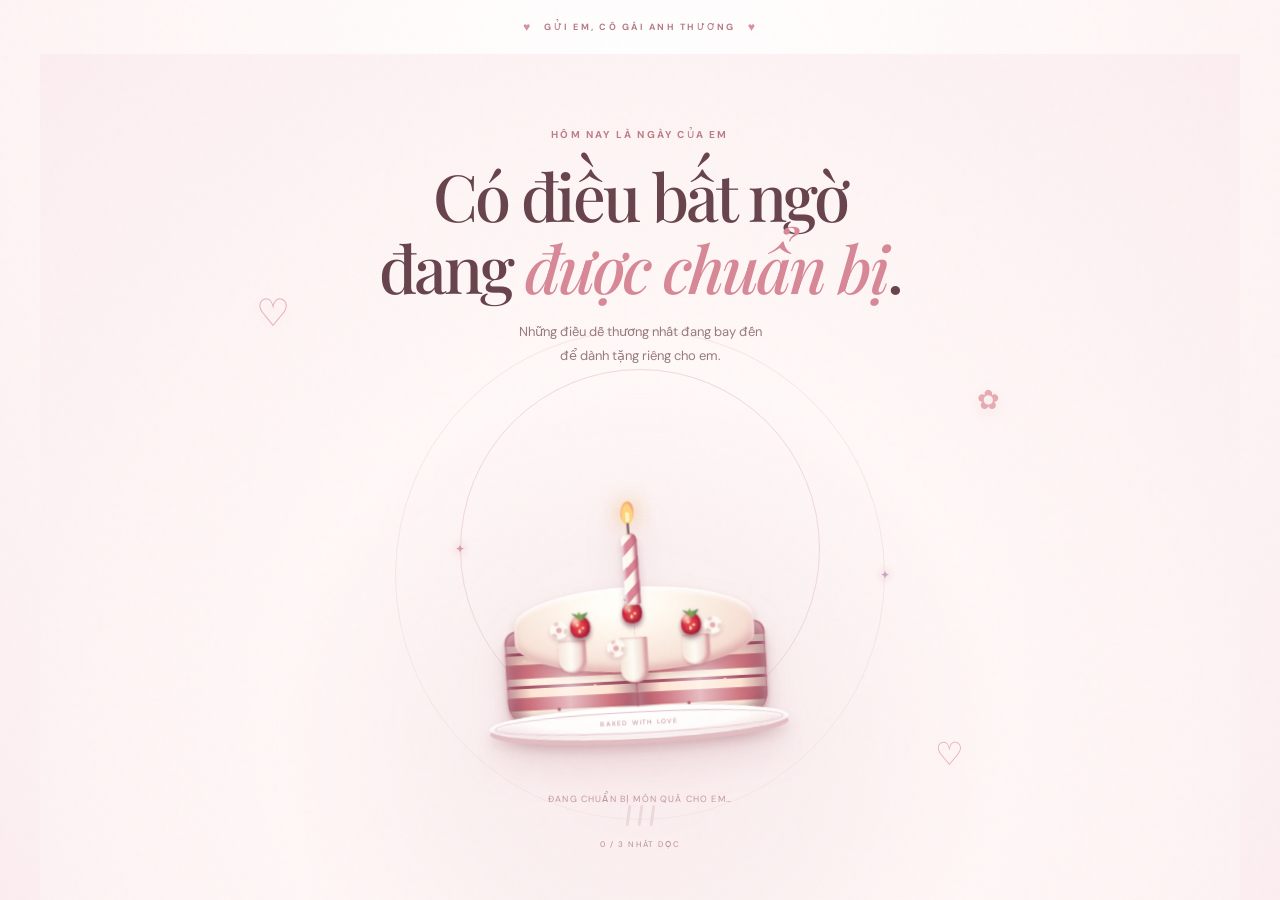
==== index.html @ 6befdf55 "Publish SnMei birthday website" ====
<!doctype html>
<html lang="vi">
<head>
  <meta charset="UTF-8" />
  <meta name="viewport" content="width=device-width, initial-scale=1.0" />
  <meta name="theme-color" content="#fff3f4" />
  <title>Chiếc bánh sinh nhật dành cho em</title>
  <link rel="stylesheet" href="thu-nho.css" />
  <link rel="stylesheet" href="thu-nho-birthday.css" />
  <link rel="stylesheet" href="thu-nho-interactions.css" />
  <link rel="stylesheet" href="thu-nho-transitions.css" />
  <link rel="stylesheet" href="thu-nho-magic.css" />
  <link rel="stylesheet" href="thu-nho-cake3d.css" />
  <link rel="stylesheet" href="thu-nho-photos.css" />
  <script src="thu-nho.js" defer></script>
</head>
<body>
  <div class="grain" aria-hidden="true"></div>
  <div class="magic-dust" id="magic-dust" aria-hidden="true"></div>
  <div class="scene-transition" id="scene-transition" aria-hidden="true" hidden>
    <div class="transition-stage">
      <div class="transition-cube"><span class="cube-face cube-front">♥</span><span class="cube-face cube-back">✦</span><span class="cube-face cube-left">♡</span><span class="cube-face cube-right">✿</span><span class="cube-face cube-top">✧</span><span class="cube-face cube-bottom">♥</span></div>
      <i class="transition-shard shard-1">✦</i><i class="transition-shard shard-2">♡</i><i class="transition-shard shard-3">✿</i><i class="transition-shard shard-4">✧</i><i class="transition-shard shard-5">♥</i><i class="transition-shard shard-6">✦</i><i class="transition-shard shard-7">♡</i><i class="transition-shard shard-8">✧</i><i class="transition-shard shard-9">✿</i><i class="transition-shard shard-10">♥</i><i class="transition-shard shard-11">✦</i><i class="transition-shard shard-12">♡</i>
    </div>
  </div>
  <header class="topline"><span class="tiny-heart">♥</span><span>GỬI EM, CÔ GÁI ANH THƯƠNG</span><span class="tiny-heart">♥</span></header>

  <main>
    <section class="opening" id="opening" aria-labelledby="intro-title">
      <div class="scene-glow" aria-hidden="true"></div>
      <div class="orbit orbit-one"></div><div class="orbit orbit-two"></div>
      <div class="scene-copy">
        <span class="overline">HÔM NAY LÀ NGÀY CỦA EM</span>
        <h1 id="intro-title">Có điều bất ngờ<br />đang <i>được chuẩn bị</i>.</h1>
        <p>Những điều dễ thương nhất đang bay đến<br />để dành tặng riêng cho em.</p>
      </div>
      <div class="gathering" aria-hidden="true"><span class="gather-item item-1">✿</span><span class="gather-item item-2">♡</span><span class="gather-item item-3">✦</span><span class="gather-item item-4">🍓</span><span class="gather-item item-5">♡</span><span class="gather-item item-6">✿</span><span class="gather-item item-7">🍒</span><span class="gather-item item-8">✧</span><span class="gather-item item-9">♡</span><span class="gather-item item-10">✦</span><span class="gather-item item-11">🌸</span><span class="gather-item item-12">♡</span></div>
      <div class="cake-stage" aria-label="Bánh sinh nhật phủ kem hồng với một ngọn nến">
        <div class="cake-sparkle sparkle-a">✦</div><div class="cake-sparkle sparkle-b">✧</div>
        <div class="cake">
          <div class="candle"><span class="flame"></span><i></i></div>
          <div class="cake-top">
            <span class="surface-cut cut-one"></span><span class="surface-cut cut-two"></span><span class="surface-cut cut-three"></span>
            <span class="berry berry-a">●</span><span class="berry berry-b">●</span><span class="berry berry-c">●</span>
            <span class="cream-rosette rosette-a"></span><span class="cream-rosette rosette-b"></span><span class="cream-rosette rosette-c"></span>
            <span class="icing-drip drip-a"></span><span class="icing-drip drip-b"></span><span class="icing-drip drip-c"></span>
          </div>
          <div class="cake-body">
            <div class="cake-half half-left"></div><div class="cake-half half-right"></div>
            <span class="cake-heart">♥</span><span class="cake-cut"></span>
            <span class="slice-mark cut-one"></span><span class="slice-mark cut-two"></span><span class="slice-mark cut-three"></span>
          </div>
          <div class="cake-plate"><span>BAKED WITH LOVE</span></div>
        </div>
        <div class="cut-swipe-area" id="cut-swipe-area" role="button" tabindex="0" aria-label="Vuốt dọc qua bánh ba lần để cắt" aria-disabled="true"><span class="knife-cursor" aria-hidden="true">✦</span></div>
      </div>
      <div class="cut-prompt" id="cut-prompt" aria-live="polite"><span class="cut-hint" id="cut-hint">ĐANG CHUẨN BỊ MÓN QUÀ CHO EM…</span><div class="slash-progress" id="slash-progress" aria-hidden="true"><span></span><span></span><span></span></div><span class="cut-count" id="cut-count">0 / 3 NHÁT DỌC</span></div>
      <span class="float f1">♡</span><span class="float f2">✿</span><span class="float f3">♡</span>
    </section>

    <div class="story hidden" id="story">
      <section class="chapter hello" id="hello">
        <span class="eyebrow">THỔI NẾN VÀ ƯỚC ĐIỀU ƯỚC</span>
        <div class="big-heart" aria-hidden="true"><span>♥</span><i>✦</i><b>✿</b></div>
        <h2>Chúc mừng sinh nhật em<br /><em>cô gái anh thương!</em></h2>
        <p>Anh chúc em tuổi mới thật nhiều niềm vui,<br />bình yên và mọi điều ước thành sự thật.</p>
        <button class="next-button" data-next="memories">Cùng anh xem nhé <span>↓</span></button>
      </section>

      <section class="chapter memories" id="memories">
        <div class="section-heading"><span class="eyebrow">ALBUM NHỎ / 19 KHOẢNH KHẮC</span><h2>Những ngày <em>thật xinh</em></h2><p>Những khoảnh khắc anh luôn muốn giữ lại cùng em.</p></div>
        <div class="film-roll memory-grid" id="memory-grid" aria-label="Album gồm 19 ảnh kỷ niệm"></div>
        <dialog class="photo-lightbox" id="photo-lightbox" aria-label="Xem ảnh kỷ niệm">
          <button class="lightbox-close" type="button" aria-label="Đóng ảnh">×</button>
          <button class="lightbox-nav lightbox-prev" type="button" aria-label="Ảnh trước">‹</button>
          <figure><img id="lightbox-image" alt="" /><figcaption id="lightbox-caption"></figcaption></figure>
          <button class="lightbox-nav lightbox-next" type="button" aria-label="Ảnh tiếp theo">›</button>
        </dialog>
        <button class="next-button" data-next="letter">Một lời anh muốn nói <span>↓</span></button>
      </section>

      <section class="chapter letter-chapter" id="letter">
        <div class="letter-card"><div class="letter-top"><span>✿</span><span>GỬI EM</span><span>✿</span></div>
          <h2>Lời chúc sinh nhật <em>gửi em</em></h2>
          <div class="letter-body"><p>Chào em,</p><p>Có thể anh không phải là người giỏi nói những lời hoa mỹ, nhưng tình cảm anh dành cho em luôn là thật lòng nhất. Chúc mừng sinh nhật em! Chúc em tuổi mới ngày càng xinh đẹp, rạng rỡ và lúc nào cũng hạnh phúc vì có anh ở bên.</p><p>Thêm một tuổi mới, anh chúc em bớt đi những âu lo, công việc và cuộc sống luôn suôn sẻ, thuận lợi. Cảm ơn em vì đã luôn thấu hiểu, bao dung và ở bên anh. Mong rằng thế giới này sẽ luôn đối xử thật dịu dàng với cô gái của anh. Sinh nhật vui vẻ nhé, tình yêu của anh!</p></div>
          <div class="signature">Yêu em thật nhiều,<br /><span>— anh của em</span></div>
          <div class="letter-stamp">♡</div>
        </div>
        <button class="next-button" data-next="finale">Còn một điều anh muốn nói <span>↓</span></button>
      </section>

      <section class="chapter finale" id="finale">
        <span class="eyebrow">MÓN QUÀ CUỐI CÙNG</span>
        <h2>Nếu tình yêu là một bức ảnh,<br />anh sẽ chọn khoảnh khắc <em>bên em.</em></h2>
        <div class="heart-gallery" id="heart-gallery" aria-label="Những tấm ảnh nhỏ bay thành trái tim, quay nhẹ rồi tỏa ra"><div class="heart-orbit" id="heart-orbit"></div></div>
        <p class="final-note">Hôm nay, ngày mai, và cả những ngày bình thường.<br /><strong>Anh vẫn chọn em.</strong></p>
        <button class="restart" id="restart">Đọc lại từ đầu <span>↗</span></button>
        <footer>TỪ ANH, VỚI TẤT CẢ YÊU THƯƠNG DÀNH CHO EM <span>♥</span></footer>
      </section>
    </div>
  </main>
</body>
</html>
---- thu-nho.css ----
@import url('https://fonts.googleapis.com/css2?family=DM+Sans:wght@400;500;600;700&family=Playfair+Display:ital,wght@0,500;0,600;0,700;1,500;1,600&display=swap');
:root{font-family:'DM Sans',sans-serif;color:#623d48;background:#fff8f7;font-synthesis:none;text-rendering:optimizeLegibility;--rose:#db8294;--dark:#653d49;--cream:#fff8f7;--pink:#f6d6da}*{box-sizing:border-box}html{scroll-behavior:smooth}body{margin:0;overflow-x:hidden;background:radial-gradient(ellipse at 50% 12%,#fff 0%,#fff8f7 50%,#fceef0 100%)}button{font:inherit;color:inherit;cursor:pointer}.grain{position:fixed;inset:0;pointer-events:none;z-index:10;opacity:.12;background-image:url("data:image/svg+xml,%3Csvg viewBox='0 0 180 180' xmlns='http://www.w3.org/2000/svg'%3E%3Cfilter id='n'%3E%3CfeTurbulence type='fractalNoise' baseFrequency='.8' numOctaves='3' stitchTiles='stitch'/%3E%3C/filter%3E%3Crect width='100%25' height='100%25' filter='url(%23n)' opacity='.2'/%3E%3C/svg%3E")}.topline{height:54px;display:flex;align-items:center;justify-content:center;gap:12px;color:#b77b86;font-size:9px;letter-spacing:.25em;font-weight:700}.tiny-heart{color:#d8909e;font-size:12px}main{max-width:1200px;margin:auto}.opening{position:relative;min-height:calc(100svh - 54px);display:grid;place-items:center;overflow:hidden;padding:50px 24px 84px}.intro-copy{text-align:center;z-index:2;transform:translateY(-65px)}.overline,.eyebrow{font-size:10px;letter-spacing:.22em;font-weight:700;color:#bc7d88}.intro-copy h1,.chapter h2{font-family:'Playfair Display',serif;font-weight:500;letter-spacing:-.045em}.intro-copy h1{font-size:clamp(48px,7vw,82px);line-height:1.08;margin:23px 0 18px;color:#68434c}.intro-copy h1 i,.chapter h2 em{font-weight:500;color:#d78897}.intro-copy p{font-size:14px;line-height:1.8;color:#987a7d}.open-button{margin-top:24px;border:0;border-radius:30px;background:#cf8290;color:white;padding:15px 24px;box-shadow:0 9px 25px #d18d983b;transition:transform .25s,box-shadow .25s}.open-button:hover{transform:translateY(-3px);box-shadow:0 14px 30px #d18d985b}.open-button span{font-size:11px;margin:0 6px;color:#ffe9eb}.hint{margin-top:18px;font-size:8px;letter-spacing:.25em;color:#bd999c}.envelope{position:absolute;width:min(360px,72vw);height:210px;bottom:calc(50% - 265px);filter:drop-shadow(0 25px 25px #bf7c871f);transform:rotate(-5deg)}.envelope-back{position:absolute;inset:0;background:#efc4cb;border-radius:8px}.letter-peek{position:absolute;width:80%;height:150px;left:10%;top:-60px;background:#fffdfb;border-radius:4px;box-shadow:0 2px 8px #9d586618;display:grid;place-items:center;font-family:'Playfair Display',serif;font-style:italic;color:#d28694;font-size:24px;transform:rotate(3deg)}.envelope-flap{position:absolute;inset:0;background:#f5d7da;clip-path:polygon(0 0,100% 0,50% 62%)}.seal{position:absolute;top:44%;left:45%;width:36px;height:36px;border-radius:50%;display:grid;place-items:center;background:#cd7f8f;color:white;font-size:15px;box-shadow:0 4px 9px #98556444}.orbit{position:absolute;width:360px;height:360px;border:1px solid #f1d8db;border-radius:50%;left:50%;top:50%;transform:translate(-50%,-30%)}.orbit-two{width:490px;height:490px;border-color:#f6e6e7}.float{position:absolute;color:#e6aab3;font-family:serif}.f1{left:18%;top:28%;font-size:38px}.f2{right:20%;top:39%;font-size:27px}.f3{right:23%;bottom:15%;font-size:32px}.story.hidden{display:none}.story{animation:appear .8s both}.chapter{position:relative;min-height:100svh;padding:120px 24px;display:flex;flex-direction:column;align-items:center;justify-content:center;text-align:center}.hello{background:radial-gradient(ellipse at 50% 48%,#fff 0,#fff5f5 45%,transparent 78%)}.big-heart{position:relative;width:180px;height:160px;margin:14px auto 25px;display:grid;place-items:center;color:#df9aa5;font-size:93px;filter:drop-shadow(0 12px 12px #d5909e2b);animation:heartbeat 2.4s ease-in-out infinite}.big-heart i,.big-heart b{position:absolute;font-size:32px;font-style:normal;color:#e7b7bd}.big-heart i{top:6px;right:24px}.big-heart b{left:22px;bottom:6px}.chapter h2{font-size:clamp(37px,5.5vw,64px);line-height:1.14;margin:12px 0;color:#67444c}.chapter p{color:#9c7d81;font-size:14px;line-height:1.8}.next-button,.restart{margin-top:34px;border:1px solid #e9cdd1;border-radius:24px;background:#ffffff9c;padding:12px 20px;color:#9b6871;font-size:12px;transition:.2s}.next-button:hover,.restart:hover{background:#e5b1b9;color:white;transform:translateY(-2px)}.next-button span{padding-left:10px}.memories{background:#fff9f8}.section-heading{margin-bottom:42px}.section-heading h2{margin-top:14px}.film-roll{display:flex;gap:18px;justify-content:center;max-width:100%;padding:22px 18px;background:#edd2d4;border:8px solid #edd2d4;position:relative}.film-roll:before,.film-roll:after{content:'';position:absolute;left:0;right:0;height:9px;background:repeating-linear-gradient(90deg,#fff6 0 13px,transparent 13px 25px)}.film-roll:before{top:-9px}.film-roll:after{bottom:-9px}.photo{width:clamp(130px,18vw,190px);background:#fffaf7;padding:8px 8px 13px;box-shadow:0 7px 16px #8d5e6119;transform:rotate(-2deg);transition:transform .3s}.photo:nth-child(even){transform:rotate(2deg) translateY(7px)}.photo:hover{transform:rotate(0) translateY(-8px)}.photo small{display:block;margin-top:10px;font:italic 12px 'Playfair Display',serif;color:#8e6b70}.photo-art{height:clamp(150px,22vw,230px);position:relative;overflow:hidden;display:grid;place-items:center}.art-sunset{background:linear-gradient(#f2b6ac 0%,#f7d4bd 57%,#efb2a9 100%)}.sun{position:absolute;width:65px;height:65px;right:24px;top:26px;background:#ffe8bd;border-radius:50%}.hill{position:absolute;bottom:-32px;width:130%;height:100px;border-radius:50%}.hill-a{left:-20%;background:#bc7b7e}.hill-b{right:-38%;bottom:-55px;background:#8e626e}.couple{z-index:1;font-size:30px;color:#fff2db;text-shadow:0 2px 8px #633e4a}.art-garden{background:linear-gradient(150deg,#d8e2cc,#f4c9cb 55%,#d6929e)}.flower{position:absolute;color:#fff4e8;text-shadow:0 1px 4px #9c687b}.f-a{font-size:54px;left:15px;top:15px}.f-b{font-size:42px;right:17px;top:58px}.f-c{font-size:66px;left:48px;bottom:12px}.garden-note{font:italic 25px 'Playfair Display',serif;color:#fff;z-index:1;text-shadow:0 1px 8px #885562}.art-cafe{background:linear-gradient(90deg,#e9c4a8 0 28%,#f9e5d7 28% 72%,#d6a68d 72%)}.window{position:absolute;inset:15px 38px 55px;border:8px solid #fff2df;background:linear-gradient(#a4bdc3 0 60%,#eab9a6 60%)}.cup{position:absolute;bottom:30px;left:calc(50% - 28px);width:56px;height:52px;border-radius:5px 5px 18px 18px;background:#fff9ef;box-shadow:0 5px 7px #795c4b30;display:grid;place-items:center;color:#cc8790;font-size:23px}.steam{position:absolute;bottom:75px;left:50%;color:#fff;font-size:26px;transform:rotate(-90deg)}.art-night{background:linear-gradient(#4e536e,#9992a6 65%,#e9b7a7)}.moon{position:absolute;right:22px;top:16px;font-size:50px;color:#ffefcf}.stars{position:absolute;left:17px;top:34px;color:#fff;font-size:20px}.city{position:absolute;bottom:18px;color:#65556c;font-size:35px;letter-spacing:-8px}.letter-chapter{background:radial-gradient(ellipse,#fff 0,#fff5f3 60%,transparent 100%);padding-top:100px;padding-bottom:80px}.letter-card{position:relative;text-align:left;width:min(570px,100%);padding:48px clamp(28px,7vw,72px) 54px;background:#fffdf9;box-shadow:0 20px 70px #ad72701b;border:1px solid #f4e9e3;transform:rotate(-1deg)}.letter-top{display:flex;justify-content:center;gap:14px;color:#d09298;letter-spacing:.22em;font-size:9px}.letter-card h2{text-align:center;font-size:37px;margin:24px 0 30px}.letter-body{font:15px/1.95 'Playfair Display',serif;color:#82656a}.letter-strong{color:#c47483!important;font-weight:600}.signature{margin-top:24px;text-align:right;font:italic 16px/1.8 'Playfair Display',serif;color:#a1787e}.signature span{font-size:14px}.letter-stamp{position:absolute;right:20px;bottom:14px;width:38px;height:38px;border:1px solid #e9b9be;border-radius:50%;display:grid;place-items:center;color:#d38c96;transform:rotate(13deg)}.finale{overflow:hidden;background:radial-gradient(ellipse at 50% 40%,#fff 0,#fff2f3 57%,transparent 84%)}.finale h2{font-size:clamp(30px,4.8vw,54px)}.heart-gallery{width:270px;height:240px;margin:22px auto 8px;display:grid;grid-template-columns:repeat(5,1fr);align-content:center;justify-items:center;gap:5px;transform:rotate(-3deg)}.heart-gallery span{width:42px;height:42px;border:1px solid #f0c9ce;border-radius:7px;background:linear-gradient(145deg,#fff,#f9dfe2);display:grid;place-items:center;font-size:18px;color:#d68694;box-shadow:0 5px 10px #ac677019;animation:floaty 3s ease-in-out infinite}.heart-gallery span:nth-child(3n){background:linear-gradient(135deg,#e5b1b9,#f5d7d9);color:#fff}.heart-gallery span:nth-child(5n+1){transform:translateY(13px)}.heart-gallery span:nth-child(5n){transform:translateY(13px)}.final-note{margin:2px 0}.final-note strong{font-family:'Playfair Display',serif;font-size:20px;font-weight:500;color:#cf8290}.restart{margin-top:21px}.finale footer{position:absolute;bottom:30px;color:#bd9197;font-size:8px;letter-spacing:.19em}.finale footer span{color:#d58a96;margin-left:4px}@keyframes heartbeat{0%,100%{transform:scale(1)}50%{transform:scale(1.07)}}@keyframes appear{from{opacity:0;transform:translateY(15px)}to{opacity:1;transform:translateY(0)}}@keyframes floaty{0%,100%{translate:0 0}50%{translate:0 -4px}}@media(max-width:650px){.opening{min-height:calc(100svh - 54px);padding-bottom:90px}.intro-copy{transform:translateY(-30px)}.intro-copy h1{font-size:52px}.envelope{width:min(300px,74vw);height:170px;bottom:calc(50% - 245px)}.orbit{width:300px;height:300px}.orbit-two{width:390px;height:390px}.f1{left:8%;top:21%}.f2{right:9%;top:35%}.chapter{min-height:auto;padding:105px 20px}.hello{min-height:100svh}.memories{padding-left:0;padding-right:0;overflow:hidden}.section-heading{padding:0 20px}.film-roll{width:max-content;max-width:none;gap:12px;padding:18px 14px;transform:translateX(-4%)}.photo{width:150px}.photo-art{height:180px}.letter-card{padding:36px 26px 42px}.letter-body{font-size:14px}.finale{min-height:100svh}.heart-gallery{transform:scale(.88) rotate(-3deg);margin-top:2px;margin-bottom:0}.finale h2{font-size:34px}.finale footer{bottom:20px}.float.f3{bottom:9%}}@media(prefers-reduced-motion:reduce){*,*:before,*:after{scroll-behavior:auto!important;animation-duration:.01ms!important;animation-iteration-count:1!important;transition-duration:.01ms!important}}
---- thu-nho-birthday.css ----
.opening{isolation:isolate;background:radial-gradient(ellipse at 50% 76%,#fff 0,#fff8f7 40%,#fceef0 100%)}
.scene-glow{position:absolute;width:min(78vw,750px);height:min(78vw,750px);left:50%;bottom:-25%;transform:translateX(-50%);border-radius:50%;background:radial-gradient(circle,#f6d9dc80 0,#f7e6e780 36%,transparent 68%);filter:blur(8px)}
.scene-copy{position:absolute;z-index:2;top:8%;left:20px;right:20px;text-align:center;animation:copy-arrive 1.1s both}
.scene-copy h1{font:500 clamp(38px,5.2vw,65px)/1.12 'Playfair Display',serif;letter-spacing:-.045em;color:#68434c;margin:16px 0}
.scene-copy h1 i{font-weight:500;color:#d78897}.scene-copy p{font-size:13px;line-height:1.8;color:#987a7d;margin:0}
.cake-stage{position:absolute;z-index:3;left:50%;bottom:19%;width:360px;height:255px;transform:translateX(-50%);display:grid;place-items:end center;pointer-events:none}
.cake{position:relative;width:278px;height:215px;filter:drop-shadow(0 19px 16px #995e6724);opacity:0;transform:translateY(32px) scale(.5);transform-origin:center bottom;animation:cake-build 4.2s cubic-bezier(.2,.8,.2,1) forwards}
.cake-body{position:absolute;left:19px;bottom:17px;width:240px;height:91px;border-radius:8px 8px 23px 23px;overflow:visible}
.cake-half{position:absolute;inset:0;width:50%;background:repeating-linear-gradient(0deg,#e69ca9 0 15px,#fff2e8 15px 22px);box-shadow:inset 0 -7px 0 #c97689;transition:transform .8s cubic-bezier(.2,.8,.2,1)}
.half-left{left:0;border-radius:8px 0 0 21px}.half-right{left:auto;right:0;border-radius:0 8px 21px 0}
.cake-body:after{content:'';position:absolute;left:0;right:0;bottom:-7px;height:16px;border-radius:50%;background:#bd7585;z-index:-1}
.cake-top{position:absolute;z-index:3;left:30px;top:79px;width:218px;height:64px;border-radius:50% / 38%;background:radial-gradient(ellipse at 50% 15%,#fffdf8 0 17%,#f5d9d3 68%,#df9ba6 100%);box-shadow:inset 0 -4px 0 #e8b2b5;transition:transform .75s cubic-bezier(.2,.8,.2,1),opacity .7s}
.icing-drip{position:absolute;top:37px;width:22px;background:#fff8f2;border-radius:0 0 12px 12px}.drip-a{left:42px;height:26px}.drip-b{left:97px;height:38px}.drip-c{right:45px;height:23px}
.berry{position:absolute;z-index:2;color:#cf667b;font-size:15px;text-shadow:0 2px 0 #9f5365}.berry-a{left:48px;top:19px}.berry-b{left:99px;top:9px}.berry-c{right:48px;top:21px}
.candle{position:absolute;z-index:4;left:calc(50% - 7px);top:21px;width:14px;height:67px;border-radius:7px 7px 2px 2px;background:repeating-linear-gradient(135deg,#fffaf1 0 9px,#da8797 9px 16px);box-shadow:inset -2px 0 0 #ce7788}
.candle i{position:absolute;width:2px;height:10px;background:#74515a;top:-9px;left:6px}.flame{position:absolute;top:-29px;left:1px;width:12px;height:21px;border-radius:60% 40% 55% 45%;background:radial-gradient(ellipse at 50% 68%,#fff8c3 0 23%,#ffd280 25% 53%,#f29c68 75%);filter:drop-shadow(0 0 10px #f1b873);animation:flame-flicker .7s ease-in-out infinite alternate}
.cake-plate{position:absolute;bottom:0;left:0;width:278px;height:31px;border-radius:50%;background:linear-gradient(#fffdfc,#edcbd0);box-shadow:0 7px 0 #dfb8bd,0 12px 18px #a3667018;display:grid;place-items:center}.cake-plate span{font-size:6px;letter-spacing:.24em;color:#bd8189}
.cake-heart{position:absolute;z-index:5;left:calc(50% - 12px);top:25px;font-size:24px;color:#fff4e9;opacity:0;transform:scale(.2);transition:opacity .5s .15s,transform .6s .15s}
.cake-cut{position:absolute;z-index:6;left:50%;top:0;height:100%;width:2px;background:#fff4ee;opacity:0;transform:scaleY(.2);transition:opacity .3s,transform .5s}
.cake-sparkle{position:absolute;color:#e6aab3;opacity:0;animation:twinkle 2s ease-in-out infinite}.sparkle-a{top:34px;left:44px;font-size:26px}.sparkle-b{top:68px;right:42px;font-size:22px}
.gather-item{position:absolute;z-index:2;left:50%;top:66%;font-size:26px;color:#da94a0;opacity:0;animation:gather-in 2.65s cubic-bezier(.22,.72,.31,1) forwards;filter:drop-shadow(0 3px 4px #bd7b8933)}
.item-1{--x:-43vw;--y:-14vh;animation-delay:.15s}.item-2{--x:40vw;--y:-22vh;animation-delay:.3s}.item-3{--x:-31vw;--y:18vh;animation-delay:.45s}.item-4{--x:28vw;--y:15vh;animation-delay:.55s}.item-5{--x:-17vw;--y:-31vh;animation-delay:.68s}.item-6{--x:18vw;--y:-32vh;animation-delay:.8s}.item-7{--x:-39vw;--y:29vh;animation-delay:.92s}.item-8{--x:41vw;--y:27vh;animation-delay:1s}.item-9{--x:5vw;--y:-39vh;animation-delay:1.08s}.item-10{--x:-6vw;--y:37vh;animation-delay:1.14s}.item-11{--x:48vw;--y:-8vh;animation-delay:1.2s}.item-12{--x:-48vw;--y:-4vh;animation-delay:1.28s}
.cut-prompt{position:absolute;z-index:5;bottom:6%;left:0;right:0;display:flex;align-items:center;flex-direction:column;gap:9px}.cut-hint{font-size:8px;letter-spacing:.2em;color:#b68a8f;opacity:.85}
.cut-button{border:1px solid #e7c4ca;border-radius:30px;background:#ffffffad;padding:13px 21px;color:#a56e78;font-size:12px;box-shadow:0 8px 25px #cb89951f;transition:transform .25s,background .25s,opacity .4s;opacity:.48}.cut-button span{margin-right:7px}.cut-button:disabled{cursor:wait}.opening.ready .cut-button{opacity:1;cursor:pointer;animation:button-breathe 2s ease-in-out infinite}.opening.ready .cut-button:hover{transform:translateY(-3px);background:#d58b98;color:white}.opening.ready .cut-hint{color:#bd7585}.opening.ready .cake-sparkle{opacity:.85}
.opening.is-cut .half-left{transform:translate(-38px,6px) rotate(-7deg)}.opening.is-cut .half-right{transform:translate(38px,6px) rotate(7deg)}.opening.is-cut .cake-top{transform:translateY(-24px) rotate(-4deg);opacity:.75}.opening.is-cut .cake-heart{opacity:1;transform:scale(1.2)}.opening.is-cut .cake-cut{opacity:.85;transform:scaleY(1)}.opening.is-cut .cut-button{opacity:0;pointer-events:none}.opening.is-cut:after{content:'✦　·　♡　·　✦　·　♡　·　✦';position:absolute;z-index:4;top:47%;left:50%;width:100%;color:#d58b98;font-size:23px;letter-spacing:.5em;white-space:nowrap;transform:translate(-50%,-50%);animation:confetti-burst 1s ease-out both}
.heart-gallery{width:298px;height:264px;grid-template-columns:repeat(5,46px);grid-template-rows:repeat(5,46px);align-content:center;justify-content:center;gap:4px;position:relative;animation:heart-float 3s ease-in-out infinite}
.heart-gallery span{width:46px;height:46px;border:2px solid #fff;background:linear-gradient(140deg,#ffecef,#e8aeb8);font-size:20px;animation:memory-photo 3.4s ease-in-out infinite;animation-delay:calc(var(--i,0)*.1s)}.heart-gallery span:nth-child(3n){background:linear-gradient(135deg,#d78695,#f7d8dc);color:#fff}.heart-gallery span:nth-child(4n){background:linear-gradient(135deg,#ffefdb,#e9aab3);color:#c77b89}.heart-gallery span:nth-child(5n+1),.heart-gallery span:nth-child(5n){transform:none}
.heart-gallery span:nth-child(1){grid-area:1/2}.heart-gallery span:nth-child(2){grid-area:1/3}.heart-gallery span:nth-child(3){grid-area:1/4}.heart-gallery span:nth-child(4){grid-area:2/1}.heart-gallery span:nth-child(5){grid-area:2/2}.heart-gallery span:nth-child(6){grid-area:2/3}.heart-gallery span:nth-child(7){grid-area:2/4}.heart-gallery span:nth-child(8){grid-area:2/5}.heart-gallery span:nth-child(9){grid-area:3/1}.heart-gallery span:nth-child(10){grid-area:3/2}.heart-gallery span:nth-child(11){grid-area:3/3}.heart-gallery span:nth-child(12){grid-area:3/4}.heart-gallery span:nth-child(13){grid-area:3/5}.heart-gallery span:nth-child(14){grid-area:4/2}.heart-gallery span:nth-child(15){grid-area:4/3}.heart-gallery span:nth-child(16){grid-area:4/4}.heart-gallery span:nth-child(17){grid-area:5/3}
.letter-card{animation:letter-settle 1.2s cubic-bezier(.2,.8,.2,1) both}
@keyframes copy-arrive{from{opacity:0;transform:translateY(-12px)}to{opacity:1;transform:translateY(0)}}
@keyframes gather-in{0%{opacity:0;transform:translate(var(--x),var(--y)) rotate(-35deg) scale(.8)}12%{opacity:1}78%{opacity:1;transform:translate(0,0) rotate(180deg) scale(.75)}100%{opacity:0;transform:translate(0,0) rotate(260deg) scale(.15)}}
@keyframes cake-build{0%,34%{opacity:0;transform:translateY(38px) scale(.48)}55%{opacity:.35;transform:translateY(10px) scale(.76)}75%{opacity:1;transform:translateY(-7px) scale(1.04)}88%,100%{opacity:1;transform:translateY(0) scale(1)}}
@keyframes flame-flicker{from{transform:rotate(-5deg) scale(.92);filter:drop-shadow(0 0 7px #f1b873)}to{transform:rotate(7deg) scale(1.06);filter:drop-shadow(0 0 13px #f1b873)}}
@keyframes button-breathe{0%,100%{box-shadow:0 8px 25px #cb89951f}50%{box-shadow:0 10px 30px #cb89955a}}
@keyframes twinkle{0%,100%{transform:scale(.8) rotate(0);opacity:.3}50%{transform:scale(1.15) rotate(18deg);opacity:1}}
@keyframes confetti-burst{0%{opacity:0;letter-spacing:0;filter:blur(3px)}35%{opacity:1;letter-spacing:.5em;filter:blur(0)}100%{opacity:0;transform:translate(-50%,-120%) scale(1.2);letter-spacing:.8em}}
@keyframes heart-float{0%,100%{transform:translateY(0) rotate(-3deg) scale(1)}50%{transform:translateY(-9px) rotate(2deg) scale(1.025)}}
@keyframes memory-photo{0%,100%{filter:saturate(.88);transform:scale(.96)}50%{filter:saturate(1.2);transform:scale(1.04)}}
@keyframes letter-settle{from{opacity:0;transform:translateY(24px) rotate(2deg)}to{opacity:1;transform:translateY(0) rotate(-1deg)}}
@media(max-width:650px){.scene-copy{top:8%}.scene-copy h1{font-size:41px}.scene-copy p{font-size:12px}.cake-stage{bottom:20%;transform:translateX(-50%) scale(.86);transform-origin:center bottom}.cut-prompt{bottom:7%}.gather-item{font-size:23px}.heart-gallery{transform:scale(.86);margin-top:-12px;margin-bottom:-10px}}
@media(max-height:700px) and (min-width:651px){.scene-copy{top:4%}.scene-copy h1{font-size:48px;margin:10px 0}.cake-stage{bottom:13%;transform:translateX(-50%) scale(.8);transform-origin:center bottom}.cut-prompt{bottom:3%}}
@media(prefers-reduced-motion:reduce){.cake{animation:none;opacity:1;transform:none}.gather-item{display:none}.scene-copy{animation:none}.opening.ready .cut-button,.heart-gallery,.heart-gallery span,.letter-card{animation:none}}
---- thu-nho-interactions.css ----
.cut-swipe-area{position:absolute;z-index:10;left:50%;bottom:2px;width:min(280px,75vw);height:145px;transform:translateX(-50%);pointer-events:none;border-radius:18px;touch-action:none;cursor:crosshair}
.opening.ready .cut-swipe-area{pointer-events:auto}.opening.is-cut .cut-swipe-area{pointer-events:none}
.cut-swipe-area:focus-visible{outline:2px solid #d88d9c;outline-offset:2px}
.knife-cursor{position:absolute;left:50%;top:50%;opacity:0;color:#c96980;font-size:26px;text-shadow:0 2px 10px #b2586d8c;pointer-events:none;transform:translate(-50%,-50%) rotate(var(--blade-angle,0deg));transition:opacity .12s}
.cut-swipe-area[data-dragging="true"] .knife-cursor{opacity:1}
.slice-mark{position:absolute;z-index:8;left:5%;width:90%;height:0;border-top:2px solid #a74f67;opacity:0;transform:scaleX(.12) rotate(-3deg);transform-origin:left center;transition:transform .38s cubic-bezier(.2,.8,.2,1),opacity .25s;filter:drop-shadow(0 1px 1px #fff8)}
.cut-one{top:27%}.cut-two{top:51%}.cut-three{top:75%}.opening.cuts-1 .cut-one,.opening.cuts-2 .cut-one,.opening.cuts-2 .cut-two,.opening.cuts-3 .slice-mark{opacity:.85;transform:scaleX(1) rotate(-3deg)}
.opening.cuts-2 .cut-two,.opening.cuts-3 .cut-two{transition-delay:.08s}.opening.cuts-3 .cut-three{transition-delay:.15s}
.cut-prompt{min-height:55px;gap:6px}.cut-hint{font-size:9px;letter-spacing:.13em;text-align:center}.slash-progress{display:flex;gap:9px;height:8px;align-items:center}.slash-progress span{width:24px;height:3px;border-radius:99px;background:#ecd9dc;transform:rotate(-12deg);transition:background .3s,box-shadow .3s,transform .3s}.opening[data-cuts="1"] .slash-progress span:nth-child(-n+1),.opening[data-cuts="2"] .slash-progress span:nth-child(-n+2),.opening[data-cuts="3"] .slash-progress span{background:#d78796;box-shadow:0 0 8px #d7879680;transform:rotate(-12deg) scaleX(1.12)}
.cut-count{font-size:8px;letter-spacing:.2em;color:#ba8e94}.opening.ready .cut-hint{animation:hint-breathe 2.1s ease-in-out infinite}
.opening.is-cut .cut-hint{color:#bd7585;letter-spacing:.19em}.opening.is-cut .cut-count{color:#c47483}
.cut-prompt .cut-count{margin-top:14px}
.slash-progress span{width:3px;height:21px;transform:rotate(8deg)}.opening[data-cuts="1"] .slash-progress span:nth-child(-n+1),.opening[data-cuts="2"] .slash-progress span:nth-child(-n+2),.opening[data-cuts="3"] .slash-progress span{transform:rotate(8deg) scaleY(1.12)}
.slice-mark{left:auto;top:5%;width:6px;height:90%;border:0;border-radius:6px;background:linear-gradient(to right,transparent 0,#d88a99 22%,#98485e 47%,#74364d 62%,#f3bbc4 84%,transparent 100%);box-shadow:0 1px 2px #7740505c;filter:drop-shadow(0 1px 1px #fff9);transform:scaleY(.12) rotate(2deg);transform-origin:top center}
.cut-one{left:27%;top:5%}.cut-two{left:51%;top:5%}.cut-three{left:75%;top:5%}
.opening.cuts-1 .cut-one,.opening.cuts-2 .cut-one,.opening.cuts-2 .cut-two,.opening.cuts-3 .slice-mark{transform:scaleY(1) rotate(2deg)}
.opening.is-cut .half-left{transform:translate(-30px,5px) rotate(-5deg)}.opening.is-cut .half-right{transform:translate(30px,5px) rotate(5deg)}
.opening.is-cut .cake-top{transform:translateY(-8px) rotate(-2deg);opacity:1}.opening.is-cut .cake-cut{opacity:0}
.heart-gallery{width:min(390px,88vw);height:310px;margin:26px auto 4px;position:relative;perspective:1000px;transform:none;animation:heart-hover 3.6s ease-in-out infinite}
.heart-orbit{position:absolute;inset:0;transform-style:preserve-3d;will-change:transform}
.heart-photo{position:absolute;width:27px;height:34px;left:50%;top:52%;opacity:0;overflow:hidden;border:2px solid #fffdfb;border-radius:4px;background:linear-gradient(155deg,#dfabb0 0 45%,#d7e3d0 46%);box-shadow:0 4px 10px #83545e38;backface-visibility:visible;will-change:left,top,transform,opacity}
.heart-photo:before{content:"";position:absolute;z-index:1;width:8px;height:8px;left:50%;top:8px;transform:translateX(-50%);border-radius:50%;background:var(--skin,#f0c9b4);box-shadow:0 -2px 0 1px var(--hair,#604a54)}
.heart-photo:after{content:"";position:absolute;z-index:0;width:18px;height:14px;left:50%;bottom:2px;transform:translateX(-50%);border-radius:9px 9px 2px 2px;background:var(--shirt,#f6e0df)}
.heart-photo:nth-child(5n+1){background:linear-gradient(150deg,#f4ced0 0 44%,#d6d5c4 45%);--skin:#e9b99d;--hair:#58434a;--shirt:#fff0dc}
.heart-photo:nth-child(5n+2){background:linear-gradient(160deg,#b9ccd0 0 42%,#d38a95 43%);--skin:#edc7a8;--hair:#45373b;--shirt:#f8e4e3}
.heart-photo:nth-child(5n+3){background:linear-gradient(150deg,#f1d3ad 0 46%,#78968b 47%);--skin:#d9a886;--hair:#68505a;--shirt:#f8ecdf}
.heart-photo:nth-child(5n+4){background:linear-gradient(155deg,#c4ccd7 0 44%,#d9899c 45%);--skin:#f0c5ab;--hair:#514047;--shirt:#e8f1e5}
.heart-photo:nth-child(5n){background:linear-gradient(155deg,#e6bac5 0 42%,#7c8f87 43%);--skin:#d7a68b;--hair:#4e3b43;--shirt:#fff0e7}
.finale.is-active .heart-photo{animation:trace-heart 1.8s cubic-bezier(.18,.72,.18,1) var(--delay) both}
.finale.is-formed .heart-orbit{animation:orbit-spin 6s linear infinite}
.finale.is-formed .heart-photo{opacity:1;animation:photo-pulse 1.5s ease-in-out var(--pulse-delay) infinite alternate}
.finale.is-scattering .heart-orbit{animation:none}
.finale.is-scattering .heart-photo{opacity:1;animation:photo-scatter 1.2s cubic-bezier(.4,0,1,1) var(--scatter-delay) forwards}
.finale.is-scattering .heart-photo:after,.finale.is-scattering .heart-photo:before{opacity:.7}
@keyframes trace-heart{0%{left:50%;top:52%;opacity:0;transform:translate(-50%,-50%) scale(.18) rotate(0)}16%{opacity:1}100%{left:var(--heart-x);top:var(--heart-y);opacity:1;transform:translate(-50%,-50%) scale(1) rotate(var(--heart-angle))}}
@keyframes orbit-spin{0%{transform:rotateY(-12deg) rotateZ(-1deg)}50%{transform:rotateY(168deg) rotateZ(1deg)}100%{transform:rotateY(348deg) rotateZ(-1deg)}}
@keyframes photo-pulse{from{filter:saturate(.85);transform:translate(-50%,-50%) scale(.94) rotate(var(--heart-angle))}to{filter:saturate(1.2);transform:translate(-50%,-50%) scale(1.08) rotate(var(--heart-angle))}}
@keyframes photo-scatter{0%{opacity:1;left:var(--heart-x);top:var(--heart-y);transform:translate(-50%,-50%) scale(1) rotate(var(--heart-angle))}100%{opacity:0;left:calc(var(--heart-x) + var(--scatter-x));top:calc(var(--heart-y) + var(--scatter-y));transform:translate(-50%,-50%) scale(.3) rotate(calc(var(--heart-angle) + 160deg))}}
@keyframes heart-hover{0%,100%{transform:translateY(0) scale(1)}50%{transform:translateY(-7px) scale(1.015)}}@keyframes hint-breathe{0%,100%{opacity:.75}50%{opacity:1}}
@media(max-width:650px){.cut-swipe-area{width:min(265px,78vw);height:136px;bottom:4px}.cut-prompt{bottom:5%}.heart-gallery{height:280px;width:min(350px,90vw);transform:scale(.9);margin-top:8px;margin-bottom:-8px}.heart-photo{width:23px;height:30px}}
@media(max-height:700px) and (min-width:651px){.cut-swipe-area{height:120px}.heart-gallery{height:270px}}
@media(prefers-reduced-motion:reduce){.opening.ready .cut-hint,.heart-gallery,.finale.is-formed .heart-orbit,.finale.is-formed .heart-photo{animation:none}.heart-photo{transition:opacity .4s,top .7s,left .7s}}
---- thu-nho-transitions.css ----
.scene-transition[hidden]{display:none}
.scene-transition{position:fixed;z-index:1000;inset:0;display:grid;place-items:center;overflow:hidden;pointer-events:none;perspective:1100px;background:radial-gradient(ellipse at center,#fff8f4f2 0%,#f9e6eaf5 48%,#f0d1d9f7 100%);transform-style:preserve-3d;opacity:0;will-change:opacity}
.transition-stage{position:absolute;inset:0;display:grid;place-items:center;transform-style:preserve-3d}
.transition-cube{position:relative;width:76px;height:76px;transform-style:preserve-3d;opacity:0;filter:drop-shadow(0 14px 22px #9e5e7338)}
.cube-face{position:absolute;inset:0;display:grid;place-items:center;border:1px solid #fff9;border-radius:17px;background:linear-gradient(145deg,#fffaf2e8,#eab5c4eb);color:#b95876;font:30px Georgia,serif;box-shadow:inset 0 1px 15px #fff9}
.cube-front{transform:translateZ(38px)}.cube-back{transform:rotateY(180deg) translateZ(38px)}.cube-left{transform:rotateY(-90deg) translateZ(38px)}.cube-right{transform:rotateY(90deg) translateZ(38px)}.cube-top{transform:rotateX(90deg) translateZ(38px)}.cube-bottom{transform:rotateX(-90deg) translateZ(38px)}
.transition-shard{position:absolute;left:50%;top:50%;width:34px;height:34px;display:grid;place-items:center;border:1px solid #fff9;border-radius:10px;background:linear-gradient(145deg,#fffdf5ed,#edbdc9e8);box-shadow:0 8px 24px #9e5e7330;color:#bb6780;font-style:normal;font-size:18px;opacity:0;transform-style:preserve-3d}
.shard-1{--sx:-39vw;--sy:-34vh;--sz:140px}.shard-2{--sx:-22vw;--sy:-18vh;--sz:-120px}.shard-3{--sx:0vw;--sy:-43vh;--sz:180px}.shard-4{--sx:25vw;--sy:-26vh;--sz:-90px}.shard-5{--sx:42vw;--sy:-8vh;--sz:130px}.shard-6{--sx:38vw;--sy:29vh;--sz:-160px}.shard-7{--sx:18vw;--sy:43vh;--sz:100px}.shard-8{--sx:-12vw;--sy:37vh;--sz:-130px}.shard-9{--sx:-43vw;--sy:24vh;--sz:170px}.shard-10{--sx:-31vw;--sy:2vh;--sz:-180px}.shard-11{--sx:9vw;--sy:8vh;--sz:220px}.shard-12{--sx:30vw;--sy:8vh;--sz:-210px}
.scene-transition.is-gathering{opacity:1;animation:veil-in .2s ease-out both}.is-gathering .transition-cube{animation:cube-gather .64s cubic-bezier(.2,.75,.18,1) both}.is-gathering .transition-shard{animation:shards-gather .62s cubic-bezier(.16,.8,.24,1) var(--stagger,0s) both}
.scene-transition.is-unfolding{opacity:0;animation:veil-out .72s cubic-bezier(.2,.75,.2,1) both}.is-unfolding .transition-cube{animation:cube-unfold .7s cubic-bezier(.18,.78,.24,1) both}.is-unfolding .transition-shard{animation:shards-separate .66s cubic-bezier(.2,.72,.25,1) var(--stagger,0s) both}
.shard-1,.shard-9{--stagger:.01s}.shard-2,.shard-8{--stagger:.025s}.shard-3,.shard-7{--stagger:.04s}.shard-4,.shard-6{--stagger:.055s}.shard-5,.shard-10{--stagger:.07s}.shard-11{--stagger:.085s}.shard-12{--stagger:.1s}
.scene-folding{transform-origin:50% 55%;transform-style:preserve-3d;pointer-events:none!important;animation:scene-fold .58s cubic-bezier(.56,.02,.76,.4) both!important;will-change:transform,opacity}
.scene-unfolding{transform-origin:50% 50%;transform-style:preserve-3d;animation:scene-unfold .72s cubic-bezier(.16,.78,.24,1) both;will-change:transform,opacity}
@keyframes veil-in{from{opacity:0}to{opacity:1}}@keyframes veil-out{from{opacity:1}to{opacity:0}}
@keyframes cube-gather{0%{opacity:0;transform:translateZ(-260px) rotateX(-80deg) rotateY(110deg) scale(2.6)}35%{opacity:1}78%{opacity:1;transform:translateZ(30px) rotateX(25deg) rotateY(300deg) scale(.8)}100%{opacity:1;transform:translateZ(0) rotateX(0) rotateY(360deg) scale(1)}}
@keyframes cube-unfold{0%{opacity:1;transform:translateZ(0) rotateX(0) rotateY(0) scale(1)}100%{opacity:0;transform:translateZ(320px) rotateX(90deg) rotateY(240deg) scale(.25)}}
@keyframes shards-gather{0%{opacity:0;transform:translate3d(var(--sx),var(--sy),var(--sz)) rotateX(100deg) rotateY(-60deg) scale(.55)}25%{opacity:.95}100%{opacity:1;transform:translate3d(0,0,0) rotateX(0) rotateY(360deg) scale(.7)}}
@keyframes shards-separate{0%{opacity:.9;transform:translate3d(0,0,0) rotateX(0) rotateY(0) scale(.7)}100%{opacity:0;transform:translate3d(var(--sx),var(--sy),var(--sz)) rotateX(-100deg) rotateY(140deg) scale(.5)}}
@keyframes scene-fold{0%{opacity:1;transform:perspective(1100px) rotateX(0) rotateY(0) translateZ(0) scale(1)}100%{opacity:0;transform:perspective(1100px) rotateX(13deg) rotateY(-8deg) translateZ(-260px) scale(.84)}}
@keyframes scene-unfold{0%{opacity:0;transform:perspective(1100px) rotateX(-12deg) rotateY(8deg) translateZ(-260px) scale(.82)}65%{opacity:1}100%{opacity:1;transform:perspective(1100px) rotateX(0) rotateY(0) translateZ(0) scale(1)}}
.heart-photo{will-change:transform,opacity;left:50%;top:52%}
.finale.is-formed .heart-photo{transform:translate(-50%,-50%) translate3d(var(--travel-x,0px),var(--travel-y,0px),0) scale(1) rotate(var(--heart-angle));}
.finale.is-active .heart-photo{animation-name:trace-heart-transform}
.finale.is-formed .heart-photo{animation-name:photo-pulse-transform}
.finale.is-scattering .heart-photo{animation-name:photo-scatter-transform}
@keyframes trace-heart-transform{0%{opacity:0;transform:translate(-50%,-50%) translate3d(0,0,0) scale(.18) rotate(0)}16%{opacity:1}100%{opacity:1;transform:translate(-50%,-50%) translate3d(var(--travel-x,0px),var(--travel-y,0px),0) scale(1) rotate(var(--heart-angle))}}
@keyframes photo-pulse-transform{from{transform:translate(-50%,-50%) translate3d(var(--travel-x,0px),var(--travel-y,0px),0) scale(.94) rotate(var(--heart-angle))}to{transform:translate(-50%,-50%) translate3d(var(--travel-x,0px),var(--travel-y,0px),0) scale(1.08) rotate(var(--heart-angle))}}
@keyframes photo-scatter-transform{0%{opacity:1;transform:translate(-50%,-50%) translate3d(var(--travel-x,0px),var(--travel-y,0px),0) scale(1) rotate(var(--heart-angle))}100%{opacity:0;transform:translate(-50%,-50%) translate3d(calc(var(--travel-x,0px) + var(--scatter-x)),calc(var(--travel-y,0px) + var(--scatter-y)),0) scale(.3) rotate(calc(var(--heart-angle) + 160deg))}}
@media(prefers-reduced-motion:reduce){.heart-photo{transition:none!important}}
@media(prefers-reduced-motion:reduce){.scene-transition,.scene-transition *,.scene-folding,.scene-unfolding{animation-duration:.01ms!important;animation-iteration-count:1!important;transition-duration:.01ms!important}}
---- thu-nho-magic.css ----
.magic-dust{position:fixed;z-index:0;inset:0;overflow:hidden;pointer-events:none;contain:strict}
.magic-mote{position:absolute;left:var(--mx);top:var(--my);width:var(--size);height:var(--size);border-radius:50%;opacity:0;background:radial-gradient(circle at 35% 35%,#fff 0 14%,var(--mote-color) 55%,transparent 100%);box-shadow:0 0 12px var(--mote-glow);animation:drift-mote var(--duration) ease-in-out var(--delay) infinite alternate;will-change:transform,opacity}
.magic-mote:after{content:"";position:absolute;inset:0;border-radius:inherit;background:inherit;transform:rotate(45deg) scale(.45);filter:blur(1px)}
.scene-glow{animation:glow-breathe 7s ease-in-out infinite alternate}
.orbit{transform-origin:center;animation:orbit-turn 36s linear infinite}
.orbit-two{animation-direction:reverse;animation-duration:52s}
.orbit:after{content:"✦";position:absolute;left:-6px;top:50%;color:#db9aa5;font-size:12px;text-shadow:0 0 10px #d88c9e;transform:translateY(-50%);animation:orbit-star 2s ease-in-out infinite alternate}
.orbit-two:after{left:auto;right:-6px;color:#c8a8c2}
.float{z-index:4;text-shadow:0 5px 15px #d990a133;animation:float-symbol 5.5s ease-in-out infinite}
.f2{animation-delay:-1.8s}.f3{animation-delay:-3.2s}
.opening.ready .cake{opacity:1;animation:cake-bob 4.4s ease-in-out infinite}
.opening.ready .cake-plate{animation:plate-glow 3s ease-in-out infinite alternate}
.opening.ready .cake-top{animation:top-shimmer 4s ease-in-out infinite alternate}
.opening.ready .berry{animation:berry-bounce 2.8s ease-in-out infinite}
.opening.ready .berry-b{animation-delay:.35s}.opening.ready .berry-c{animation-delay:.7s}
.opening.ready .icing-drip{animation:icing-sway 3.6s ease-in-out infinite alternate;transform-origin:top center}
.opening.ready .sparkle-a{animation:twinkle 1.8s ease-in-out infinite}.opening.ready .sparkle-b{animation:twinkle 2.3s .4s ease-in-out infinite}
.chapter.is-visible{--chapter-active:1}
.chapter.is-entering>.eyebrow,.chapter.is-entering>.big-heart,.chapter.is-entering>h2,.chapter.is-entering>.section-heading,.chapter.is-entering>.film-roll,.chapter.is-entering>.letter-card,.chapter.is-entering>.heart-gallery,.chapter.is-entering>p,.chapter.is-entering>.next-button,.chapter.is-entering>.restart,.chapter.is-entering>footer{animation:soft-rise .78s cubic-bezier(.18,.76,.2,1) both}
.chapter.is-entering>.eyebrow{animation-delay:.02s}.chapter.is-entering>.big-heart{animation-delay:.08s}.chapter.is-entering>h2{animation-delay:.14s}.chapter.is-entering>.section-heading{animation-delay:.08s}.chapter.is-entering>.film-roll{animation-delay:.16s}.chapter.is-entering>.letter-card{animation-delay:.1s}.chapter.is-entering>.heart-gallery{animation-delay:.18s}.chapter.is-entering>p{animation-delay:.24s}.chapter.is-entering>.next-button,.chapter.is-entering>.restart{animation-delay:.3s}
.memories.is-visible .photo:not(:hover){animation:photo-drift 5s ease-in-out infinite;animation-delay:calc(var(--photo-index,0)*-.7s)}
.photo-a{--photo-index:0}.photo-b{--photo-index:1}.photo-c{--photo-index:2}.photo-d{--photo-index:3}
.photo-art{transform-style:preserve-3d}
.photo-art .sun{animation:sun-glow 4s ease-in-out infinite alternate}
.photo-art .hill-a{animation:hill-breathe 6s ease-in-out infinite alternate}.photo-art .hill-b{animation:hill-breathe 7.5s -2s ease-in-out infinite alternate}
.photo-art .flower{animation:flower-sway 3.4s ease-in-out infinite alternate;transform-origin:50% 90%}
.photo-art .f-b{animation-delay:-1.1s}.photo-art .f-c{animation-delay:-.6s}
.photo-art .steam{animation:steam-float 2s ease-in-out infinite alternate}
.photo-art .moon{animation:moon-glow 4s ease-in-out infinite alternate}
.photo-art .stars{animation:star-twinkle 2.4s ease-in-out infinite alternate}
.photo-art .couple,.garden-note{animation:subject-breathe 3s ease-in-out infinite alternate}
.letter-card{transform-style:preserve-3d}
.letter-card:before{content:"";position:absolute;inset:10px;border:1px solid #f4e3df;pointer-events:none;opacity:.55;animation:paper-glimmer 5s ease-in-out infinite alternate}
.letter-stamp{animation:stamp-turn 8s ease-in-out infinite alternate}
.letter-top span{display:inline-block;animation:tiny-orbit 4s ease-in-out infinite alternate}.letter-top span:last-child{animation-delay:.6s}
.finale.is-visible .final-note strong{display:inline-block;animation:word-glow 2.8s ease-in-out infinite alternate}
.next-button span,.restart span{display:inline-block;animation:arrow-nudge 1.8s ease-in-out infinite}
.chapter.is-folding,.chapter.is-unfolding{pointer-events:none}
@keyframes drift-mote{0%{opacity:0;transform:translate3d(0,0,0) scale(.45) rotate(0)}18%{opacity:.75}55%{opacity:.5}100%{opacity:.08;transform:translate3d(var(--dx),var(--dy),0) scale(1.35) rotate(210deg)}}
@keyframes glow-breathe{0%{opacity:.45;scale:.9}100%{opacity:.9;scale:1.08}}
@keyframes orbit-turn{from{transform:translate(-50%,-30%) rotate(0deg)}to{transform:translate(-50%,-30%) rotate(360deg)}}
@keyframes orbit-star{from{opacity:.45;scale:.8}to{opacity:1;scale:1.3}}
@keyframes float-symbol{0%,100%{translate:0 0;rotate:-8deg;scale:.92}50%{translate:0 -16px;rotate:9deg;scale:1.08}}
@keyframes cake-bob{0%,100%{transform:translateY(0) scale(1)}50%{transform:translateY(-5px) scale(1.008)}}
@keyframes plate-glow{0%{box-shadow:0 7px 0 #dfb8bd,0 12px 18px #a3667018}100%{box-shadow:0 7px 0 #dfb8bd,0 14px 27px #cb899553}}
@keyframes top-shimmer{0%{filter:brightness(1)}100%{filter:brightness(1.06) drop-shadow(0 0 7px #fff8)}}
@keyframes berry-bounce{0%,100%{translate:0 0;scale:1}50%{translate:0 -4px;scale:1.08}}
@keyframes icing-sway{from{rotate:-1deg}to{rotate:1deg}}
@keyframes soft-rise{from{opacity:0;translate:0 24px;scale:.97}to{opacity:1;translate:0 0;scale:1}}
@keyframes photo-drift{0%,100%{translate:0 0;rotate:0deg}50%{translate:0 -7px;rotate:1deg}}
@keyframes sun-glow{from{scale:.94;filter:brightness(.98);box-shadow:0 0 0 #ffe8bd00}to{scale:1.05;filter:brightness(1.08);box-shadow:0 0 30px #fff0c65c}}
@keyframes hill-breathe{from{translate:0 0}to{translate:5px -4px}}
@keyframes flower-sway{from{rotate:-8deg}to{rotate:9deg}}
@keyframes steam-float{from{translate:-50% 3px;opacity:.35;scale:.85}to{translate:-50% -9px;opacity:.8;scale:1.1}}
@keyframes moon-glow{from{filter:drop-shadow(0 0 2px #ffefcf33);rotate:-8deg}to{filter:drop-shadow(0 0 13px #fff1ca);rotate:5deg}}
@keyframes star-twinkle{from{opacity:.35;scale:.86}to{opacity:1;scale:1.12}}
@keyframes subject-breathe{from{translate:0 0;scale:.96}to{translate:0 -3px;scale:1.04}}
@keyframes paper-glimmer{from{opacity:.28;box-shadow:0 0 0 #f3dce000}to{opacity:.7;box-shadow:0 0 20px #f3dce059}}
@keyframes stamp-turn{0%,70%{rotate:13deg;scale:1}85%{rotate:3deg;scale:1.08}100%{rotate:13deg;scale:1}}
@keyframes tiny-orbit{from{translate:0 0;rotate:-8deg}to{translate:0 -3px;rotate:8deg}}
@keyframes word-glow{from{text-shadow:0 0 0 #cf829000}to{text-shadow:0 0 16px #cf829080}}
@keyframes arrow-nudge{0%,100%{translate:0 0}50%{translate:0 3px}}
@media(max-width:650px){.magic-mote:nth-child(n+16){display:none}.chapter.is-entering>.film-roll{animation-delay:.12s}}
@media(prefers-reduced-motion:reduce){.magic-mote{display:none!important}.scene-glow,.orbit,.float,.opening.ready .cake,.opening.ready .cake-plate,.opening.ready .cake-top,.opening.ready .berry,.opening.ready .icing-drip,.opening.ready .cake-sparkle,.memories.is-visible .photo,.photo-art *, .letter-card:before,.letter-stamp,.letter-top span,.finale.is-visible .final-note strong,.next-button span,.restart span{animation:none!important}.chapter.is-entering>*{animation:none!important}}
---- thu-nho-cake3d.css ----
.cake{transform-style:preserve-3d;perspective:900px;animation:cake-build-3d 4.2s cubic-bezier(.2,.8,.2,1) forwards}
.opening.ready .cake{opacity:1;animation:cake-bob-3d 4.4s ease-in-out infinite}
.cake-body{border-radius:11px 11px 27px 27px;background:repeating-linear-gradient(180deg,#bf6d78 0 14px,#ffe8d8 14px 21px,#d98b90 21px 24px,#fff0df 24px 32px);box-shadow:inset 0 9px 12px #fff8,inset 0 -8px 12px #9a506144,0 13px 13px #9b536038;transform:translateZ(2px);transform-style:preserve-3d}
.cake-half{position:absolute;z-index:2;background-image:radial-gradient(circle at 14% 31%,#ffe2c0 0 1px,transparent 2px),radial-gradient(circle at 68% 61%,#ffe6c8 0 1px,transparent 2px),radial-gradient(circle at 39% 84%,#b95f70 0 1px,transparent 2px),linear-gradient(90deg,#8c3e5380 0%,transparent 18%,#fff8 48%,transparent 80%,#77364d70),repeating-linear-gradient(180deg,#cf7480 0 13px,#fff0df 13px 20px,#a95068 20px 23px,#ffe5d3 23px 31px);border:1px solid #b76475;box-shadow:inset 0 8px 10px #fff7,inset 0 -8px 9px #71384d60,0 3px 4px #80404a4a;transform-style:preserve-3d;backface-visibility:visible}
.half-left{border-radius:12px 0 0 23px}.half-right{border-radius:0 12px 23px 0}
.cake-body:before{content:"";position:absolute;z-index:1;left:3%;right:3%;top:-4px;height:18px;border-radius:50%;background:linear-gradient(180deg,#fffdf8,#f5dcd2 78%,#d9959e);box-shadow:0 4px 6px #ad677533;pointer-events:none}
.cake-body:after{height:20px;bottom:-8px;background:linear-gradient(180deg,#d38a92,#a95469);box-shadow:0 5px 0 #8f4e64,0 10px 16px #98566540}
.cake-top{z-index:5;top:71px;height:79px;border-radius:50% / 40%;overflow:visible;transform:translateZ(14px);background:radial-gradient(ellipse at 50% 48%,#c97778 0 2%,#f2c4b8 3% 8%,#a75767 9% 10%,#e9b2af 11% 20%,#f6d9cf 21% 65%,#d68791 100%);box-shadow:inset 0 4px 9px #fff,inset 0 -7px 9px #b864764d,0 5px 8px #8d4b5740;transform-style:preserve-3d;transition:transform .8s cubic-bezier(.18,.78,.22,1),opacity .6s}
.cake-top:before,.cake-top:after{content:"";position:absolute;z-index:4;inset:0;border-radius:50% / 40%;background:radial-gradient(ellipse at 45% 18%,#fffef8 0 13%,#fff7ed 30%,#f7dfd4 72%,#dc9aa0 100%);box-shadow:inset 0 3px 5px #fff,inset 0 -5px 7px #c578835c;transition:transform .72s cubic-bezier(.18,.78,.22,1);pointer-events:none}
.cake-top:before{clip-path:polygon(0 0,50% 0,50% 100%,0 100%);transform-origin:right center;border-right:1px solid #b96d78}
.cake-top:after{clip-path:polygon(50% 0,100% 0,100% 100%,50% 100%);transform-origin:left center;border-left:1px solid #b96d78}
.berry{z-index:7;display:block;width:18px;height:20px;border-radius:52% 52% 48% 48%;background:radial-gradient(ellipse at 28% 22%,#ffc0ae 0 8%,transparent 30%),radial-gradient(ellipse at 50% 60%,#ef535b 0,#cf243d 60%,#85172f 100%);background-size:100% 100%;color:transparent;font-size:0;box-shadow:inset -2px -3px 3px #67152d77,0 3px 4px #74334666;filter:drop-shadow(0 2px 2px #74334655);transform:translateZ(18px)}
.berry:before{content:"";position:absolute;inset:4px 3px;background:radial-gradient(ellipse at 30% 35%,#ffe8ae 0 1px,transparent 1.4px),radial-gradient(ellipse at 70% 58%,#ffe8ae 0 1px,transparent 1.4px),radial-gradient(ellipse at 45% 82%,#ffe8ae 0 1px,transparent 1.4px)}
.berry:after{content:"";position:absolute;left:50%;top:-4px;width:15px;height:8px;transform:translateX(-50%);background:linear-gradient(90deg,#477c50,#83a957,#477c50);clip-path:polygon(50% 100%,0 15%,38% 35%,45% 0,58% 34%,100% 8%,68% 100%)}
.berry-a{left:52px;top:25px}.berry-b{left:99px;top:14px}.berry-c{right:49px;top:27px}
.icing-drip{z-index:6;top:47px;width:25px;background:linear-gradient(90deg,#f6e7dc,#fffdf6 45%,#edcfc8);box-shadow:inset -3px 0 3px #d8979b,0 2px 2px #a6536540;border-radius:0 0 12px 12px}
.drip-a{left:39px;height:30px}.drip-b{left:95px;height:42px}.drip-c{right:41px;height:28px}
.cream-rosette{position:absolute;z-index:7;width:16px;height:16px;border-radius:50%;background:radial-gradient(circle at 50% 50%,#e5abb1 0 2px,#fffaf2 3px 4px,transparent 5px),conic-gradient(from 20deg,#fffaf4 0 16%,#ecd4ca 18% 27%,#fffaf4 30% 48%,#e9cdc9 51% 60%,#fffaf4 63% 82%,#e9cdc9 85% 92%,#fffaf4 95%);box-shadow:0 2px 4px #9a576044,0 0 0 1px #fff8;transform:translateZ(20px)}
.rosette-a{left:34px;top:29px}.rosette-b{left:84px;top:48px}.rosette-c{right:31px;top:31px}
.surface-cut{position:absolute;z-index:9;left:auto;top:17%;width:7px;height:66%;border-radius:99px;opacity:0;pointer-events:none;transform:scaleY(.06) rotate(2deg);transform-origin:top center;background:linear-gradient(90deg,#fff9 0 15%,#a64d5c 25%,#793647 50%,#d98f91 74%,#fff8 90%);box-shadow:0 0 4px #63313e80,0 1px 2px #fff;transition:opacity .22s,transform .44s cubic-bezier(.16,.8,.2,1)}
.surface-cut.cut-one{left:28%;top:18%}.surface-cut.cut-two{left:50%;top:12%}.surface-cut.cut-three{left:72%;top:18%}
.opening.cuts-1 .surface-cut.cut-one,.opening.cuts-2 .surface-cut.cut-one,.opening.cuts-2 .surface-cut.cut-two,.opening.cuts-3 .surface-cut{opacity:.95;transform:scaleY(1) rotate(2deg)}
.cake-cut{z-index:8;left:calc(50% - 5px);width:10px;border-radius:5px;background:repeating-linear-gradient(180deg,#fff1df 0 9px,#b4616c 9px 12px,#edc9b5 12px 19px);box-shadow:inset 0 0 5px #743345a8,0 0 7px #6d344457;transform:scaleY(.08);transform-origin:top center}
.opening.is-cut .half-left{transform:translate3d(-35px,5px,16px) rotate(-4deg) rotateY(8deg)}
.opening.is-cut .half-right{transform:translate3d(35px,5px,16px) rotate(4deg) rotateY(-8deg)}
.opening.is-cut .cake-top{transform:translate3d(0,-6px,23px) rotate(-1deg);opacity:1}
.opening.is-cut .cake-top:before{transform:translate3d(-12px,0,10px) rotateY(-5deg)}
.opening.is-cut .cake-top:after{transform:translate3d(12px,0,10px) rotateY(5deg)}
.opening.is-cut .cake-cut{opacity:1;transform:scaleY(1)}
.opening.is-cut .berry-a{translate:-8px -2px}.opening.is-cut .berry-b{translate:0 -4px}.opening.is-cut .berry-c{translate:8px -2px}
.cake-plate{z-index:0;border:1px solid #fff;transform:translateZ(-4px);background:radial-gradient(ellipse at 50% 20%,#fff 0,#fffdfb 54%,#eacbd0 100%);box-shadow:inset 0 3px 5px #fff,0 5px 0 #e2bdc2,0 10px 13px #a3667040}
.cake-plate:before{content:"";position:absolute;inset:4px;border:1px solid #e4c2c7;border-radius:50%;box-shadow:inset 0 1px 2px #fff}
.cake-plate span{position:relative;z-index:1;text-shadow:0 1px #fff}
.candle{z-index:10;transform:translateZ(22px) rotate(-1deg);box-shadow:inset 2px 0 2px #fff9,inset -3px 0 3px #bd647a,0 5px 7px #8d4c5d40}
.cake-heart{z-index:10;text-shadow:0 1px 4px #883a5570}
@keyframes cake-build-3d{0%,34%{opacity:0;transform:translateY(38px) rotateX(13deg) rotateZ(-3deg) scale(.48)}55%{opacity:.35;transform:translateY(10px) rotateX(13deg) rotateZ(-3deg) scale(.82)}75%{opacity:1;transform:translateY(-7px) rotateX(13deg) rotateZ(-3deg) scale(1.12)}88%,100%{opacity:1;transform:translateY(0) rotateX(13deg) rotateZ(-3deg) scale(1.08)}}
@keyframes cake-bob-3d{0%,100%{transform:translateY(0) rotateX(13deg) rotateZ(-3deg) scale(1.08)}50%{transform:translateY(-5px) rotateX(13deg) rotateZ(-3deg) scale(1.09)}}
@media(max-width:650px){.cake{transform-origin:center bottom}.cake-top{height:76px}}
@media(prefers-reduced-motion:reduce){.cake{animation:none;opacity:1;transform:rotateX(13deg) rotateZ(-3deg)}.opening.ready .cake{animation:none}.cake-top:before,.cake-top:after,.cake-half,.surface-cut{transition:none}}
---- thu-nho-photos.css ----
.memory-grid{display:grid;width:min(970px,calc(100% - 40px));grid-template-columns:repeat(4,minmax(0,1fr));gap:18px;margin:0 auto;padding:0;border:0;background:none;transform:none;overflow:visible}
.memory-grid:before,.memory-grid:after{display:none}
.memory-photo{position:relative;min-width:0;display:flex;flex-direction:column;gap:8px;padding:8px 8px 11px;border:1px solid #f0dadd;border-radius:13px;background:linear-gradient(145deg,#fffefd,#fff7f4);color:#987177;text-align:left;box-shadow:0 8px 24px #9e5e7315;cursor:zoom-in;transition:transform .35s cubic-bezier(.2,.8,.2,1),box-shadow .35s,border-color .35s;will-change:transform}
.memory-photo img{display:block;width:100%;aspect-ratio:4/5;object-fit:cover;object-position:center;border-radius:8px;background:#f9efeb}
.memory-photo span{padding:1px 4px;font:italic 12px 'Playfair Display',serif;letter-spacing:.02em}
.memory-photo:hover,.memory-photo:focus-visible{z-index:2;transform:translateY(-7px) rotate(0deg) scale(1.025);border-color:#dfabb5;box-shadow:0 17px 30px #9e5e7330;outline:none}
.memory-photo:focus-visible{outline:2px solid #d78796;outline-offset:3px}
.memories.is-visible .memory-photo:not(:hover){animation:memory-card-float 5.4s ease-in-out infinite;animation-delay:calc(var(--card-index,0)*-.24s)}
.memory-photo:nth-child(4n+1){--card-index:0;rotate:-1.2deg}.memory-photo:nth-child(4n+2){--card-index:1;rotate:.8deg}.memory-photo:nth-child(4n+3){--card-index:2;rotate:-.6deg}.memory-photo:nth-child(4n){--card-index:3;rotate:1.1deg}
.photo-lightbox{position:fixed;width:min(92vw,920px);max-width:none;height:min(92svh,900px);max-height:none;margin:auto;padding:34px 76px 26px;border:1px solid #f0dadd;border-radius:20px;background:linear-gradient(145deg,#fffdfa,#fff4f3);color:#754e59;box-shadow:0 24px 90px #57324145;overflow:visible}
.photo-lightbox::backdrop{background:#38242eb8}
.photo-lightbox figure{height:100%;margin:0;display:flex;flex-direction:column;align-items:center;justify-content:center;gap:12px}
.photo-lightbox figure img{display:block;max-width:100%;max-height:calc(100% - 38px);object-fit:contain;border-radius:9px;box-shadow:0 12px 35px #57324125}
.photo-lightbox figcaption{font:italic 15px 'Playfair Display',serif;color:#9d717a}
.lightbox-close,.lightbox-nav{position:absolute;z-index:1;display:grid;place-items:center;border:1px solid #e8c9ce;border-radius:50%;background:#fffaf7eF;color:#a76d79;box-shadow:0 5px 18px #57324120;transition:transform .2s,background .2s;color .2s}
.lightbox-close:hover,.lightbox-nav:hover{transform:scale(1.08);background:#d98f9e;color:white}
.lightbox-close{top:14px;right:14px;width:38px;height:38px;font-size:25px;line-height:1}
.lightbox-nav{top:50%;width:46px;height:46px;font:34px/1 Georgia,serif;transform:translateY(-50%)}
.lightbox-nav:hover{transform:translateY(-50%) scale(1.08)}
.lightbox-prev{left:15px}.lightbox-next{right:15px}
.heart-photo{border-radius:5px;background:#fff;box-shadow:0 5px 14px #5f39442e}
.heart-photo:before,.heart-photo:after{content:none!important}
.heart-photo img{display:block;width:100%;height:100%;object-fit:cover}
.finale.is-formed .heart-photo{border-color:#fff;box-shadow:0 7px 18px #58323f45}
@keyframes memory-card-float{0%,100%{translate:0 0}50%{translate:0 -5px}}
@media(max-width:900px){.memory-grid{grid-template-columns:repeat(3,minmax(0,1fr));gap:14px}}
@media(max-width:650px){.memory-grid{width:min(540px,calc(100% - 28px));grid-template-columns:repeat(2,minmax(0,1fr));gap:11px}.memory-photo{padding:6px 6px 9px;border-radius:10px}.memory-photo img{border-radius:7px}.memory-photo span{font-size:11px}.photo-lightbox{width:96vw;height:88svh;padding:48px 47px 22px;border-radius:15px}.lightbox-close{top:9px;right:9px}.lightbox-nav{width:38px;height:38px;font-size:29px}.lightbox-prev{left:5px}.lightbox-next{right:5px}}
@media(prefers-reduced-motion:reduce){.memory-photo{animation:none!important;transition:none!important;will-change:auto}.memory-photo:hover{transform:none}.memory-photo:nth-child(n){rotate:0deg}.lightbox-close,.lightbox-nav{transition:none}}
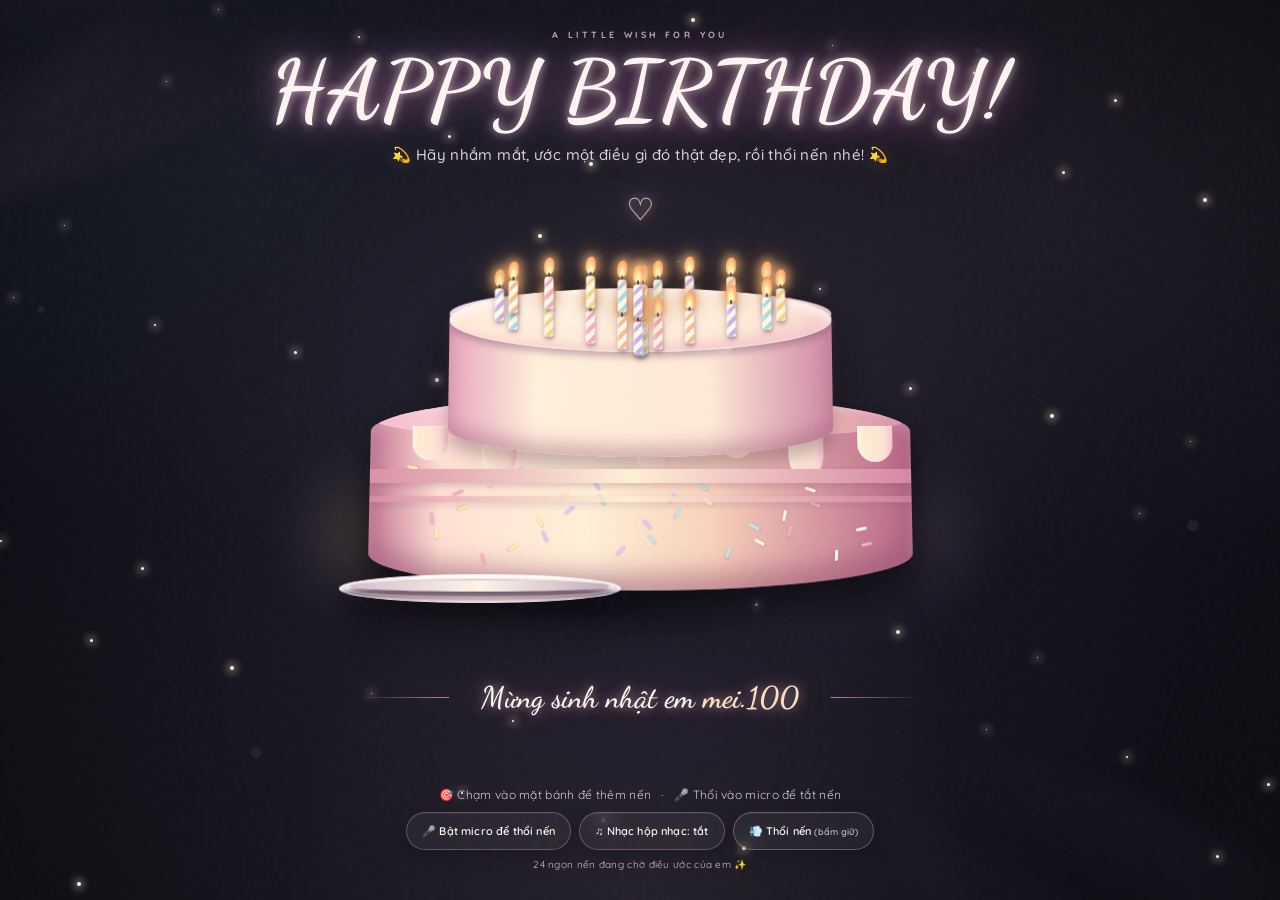
==== commit 4576df37: "Add interactive 24 candle birthday opening" ====
--- a/index.html
+++ b/index.html
@@ -3,8 +3,11 @@
 <head>
   <meta charset="UTF-8" />
   <meta name="viewport" content="width=device-width, initial-scale=1.0" />
-  <meta name="theme-color" content="#fff3f4" />
-  <title>Chiếc bánh sinh nhật dành cho em</title>
+  <meta name="theme-color" content="#0b0c10" />
+  <title>Happy Birthday mei.100</title>
+  <link rel="preconnect" href="https://fonts.googleapis.com" />
+  <link rel="preconnect" href="https://fonts.gstatic.com" crossorigin />
+  <link href="https://fonts.googleapis.com/css2?family=Dancing+Script:wght@600;700&family=Quicksand:wght@400;500;600;700&display=swap" rel="stylesheet" />
   <link rel="stylesheet" href="thu-nho.css" />
   <link rel="stylesheet" href="thu-nho-birthday.css" />
   <link rel="stylesheet" href="thu-nho-interactions.css" />
@@ -14,9 +17,10 @@
   <link rel="stylesheet" href="thu-nho-photos.css" />
   <script src="thu-nho.js" defer></script>
 </head>
-<body>
+<body class="birthday-intro-active">
   <div class="grain" aria-hidden="true"></div>
   <div class="magic-dust" id="magic-dust" aria-hidden="true"></div>
+  <div class="scroll-celebration" id="scroll-celebration" aria-hidden="true"></div>
   <div class="scene-transition" id="scene-transition" aria-hidden="true" hidden>
     <div class="transition-stage">
       <div class="transition-cube"><span class="cube-face cube-front">♥</span><span class="cube-face cube-back">✦</span><span class="cube-face cube-left">♡</span><span class="cube-face cube-right">✿</span><span class="cube-face cube-top">✧</span><span class="cube-face cube-bottom">♥</span></div>
@@ -26,7 +30,28 @@
   <header class="topline"><span class="tiny-heart">♥</span><span>GỬI EM, CÔ GÁI ANH THƯƠNG</span><span class="tiny-heart">♥</span></header>
 
   <main>
-    <section class="opening" id="opening" aria-labelledby="intro-title">
+    <section class="birthday-intro" id="birthday-intro" aria-labelledby="birthday-intro-title">
+      <div class="birthday-sky" aria-hidden="true"><span class="galaxy galaxy-one"></span><span class="galaxy galaxy-two"></span><div class="birthday-stars" id="birthday-stars"></div><div class="birthday-bokeh"></div></div>
+      <header class="birthday-intro-heading"><span class="intro-overline">A LITTLE WISH FOR YOU</span><h1 id="birthday-intro-title">HAPPY BIRTHDAY!</h1><p>💫 Hãy nhắm mắt, ước một điều gì đó thật đẹp, rồi thổi nến nhé! 💫</p></header>
+      <div class="intro-cake-wrap">
+        <div class="intro-light intro-light-left" aria-hidden="true"></div><div class="intro-light intro-light-right" aria-hidden="true"></div>
+        <div class="intro-cake" id="intro-cake" aria-label="Bánh sinh nhật hai tầng với những ngọn nến đang cháy">
+          <div class="cake-topper" aria-hidden="true">♡</div>
+          <div class="cake-upper-tier"><div class="upper-drips" aria-hidden="true"><i></i><i></i><i></i><i></i><i></i></div><div class="cake-top-surface" id="cake-top-surface" role="group" aria-label="24 ngọn nến trên mặt bánh"><div class="candle-heart-ring" id="candle-heart-ring"></div></div></div>
+          <div class="cake-lower-tier"><div class="lower-drips" aria-hidden="true"><i></i><i></i><i></i><i></i><i></i><i></i><i></i></div><div class="cake-sprinkles" id="cake-sprinkles" aria-hidden="true"></div><span class="cake-tier-ribbon ribbon-one"></span><span class="cake-tier-ribbon ribbon-two"></span></div>
+          <div class="cake-plate"><span></span><i></i></div>
+        </div>
+      </div>
+      <div class="intro-wish"><span class="wish-rule"></span><p>Mừng sinh nhật em <strong>mei.100</strong></p><span class="wish-rule"></span></div>
+      <div class="birthday-controls">
+        <p class="birthday-instruction">🎯 Chạm vào mặt bánh để thêm nến <span>·</span> 🎤 Thổi vào micro để tắt nến</p>
+        <div class="birthday-control-row"><button class="intro-control-button mic-button" id="mic-toggle" type="button">🎤 Bật micro để thổi nến</button><button class="intro-control-button music-button" id="music-toggle" type="button" aria-pressed="false">♫ Nhạc hộp nhạc: tắt</button><button class="intro-control-button hold-blow-button" id="hold-blow" type="button" aria-label="Nhấn giữ để thổi tắt nến">💨 Thổi nến <span>(bấm giữ)</span></button><button class="intro-control-button continue-cut-button" id="continue-intro-cut" type="button" hidden>Tiếp tục đến cảnh cắt bánh <span>→</span></button></div>
+        <p class="birthday-status" id="birthday-status" aria-live="polite">24 ngọn nến đang chờ điều ước của em ✨</p>
+      </div>
+      <dialog class="birthday-card" id="birthday-card" aria-labelledby="birthday-card-title"><button class="birthday-card-close" id="birthday-card-close" type="button" aria-label="Đóng thiệp">×</button><span class="birthday-card-sparkle">✦</span><p class="card-kicker">HAPPY BIRTHDAY</p><h2 id="birthday-card-title">Chúc mừng sinh nhật<br /><em>mei.100</em></h2><p>Chúc em tuổi mới thật nhiều niềm vui, luôn rạng rỡ và mọi điều ước đều thành sự thật. Anh mong ngày nào cũng được nhìn thấy nụ cười của em. ♡</p><div class="birthday-card-actions"><button class="intro-control-button relight-button" id="relight-candles" type="button">🕯 Thắp lại nến</button><button class="intro-control-button continue-cut-button" id="continue-to-cut" type="button">Mở món quà tiếp theo <span>→</span></button></div></dialog>
+      <canvas class="birthday-confetti" id="birthday-confetti" aria-hidden="true"></canvas>
+    </section>
+    <section class="opening" id="opening" aria-labelledby="intro-title" hidden>
       <div class="scene-glow" aria-hidden="true"></div>
       <div class="orbit orbit-one"></div><div class="orbit orbit-two"></div>
       <div class="scene-copy">
@@ -69,7 +94,20 @@
 
       <section class="chapter memories" id="memories">
         <div class="section-heading"><span class="eyebrow">ALBUM NHỎ / 19 KHOẢNH KHẮC</span><h2>Những ngày <em>thật xinh</em></h2><p>Những khoảnh khắc anh luôn muốn giữ lại cùng em.</p></div>
-        <div class="film-roll memory-grid" id="memory-grid" aria-label="Album gồm 19 ảnh kỷ niệm"></div>
+        <div class="memory-experience" id="memory-experience" aria-label="Không gian ảnh kỷ niệm, cuộn để bước qua từng cảnh">
+          <div class="memory-stage" id="memory-stage" aria-live="off">
+            <div class="cinema-curtain cinema-curtain-left" aria-hidden="true"></div><div class="cinema-curtain cinema-curtain-right" aria-hidden="true"></div>
+            <div class="cinema-screen"><div class="memory-stage-glow" aria-hidden="true"></div><div class="memory-scene-stack" id="memory-grid"></div></div>
+            <div class="cinema-audience" aria-hidden="true"><span class="viewer viewer-boy"><i></i><b></b></span><span class="viewer viewer-girl"><i></i><b></b></span><span class="audience-seat"></span></div>
+            <div class="memory-stage-meta"><span class="memory-stage-label">RẠP KÝ ỨC CỦA RIÊNG HAI TA</span><span class="memory-stage-count" id="memory-stage-count">01 / 07</span></div>
+            <div class="memory-progress" aria-hidden="true"><span id="memory-progress-fill"></span></div>
+            <span class="memory-scroll-cue" aria-hidden="true">CUỘN CHẬM ĐỂ NHỚ LẠI <i>↓</i></span>
+          </div>
+          <div class="memory-track" id="memory-track" aria-hidden="true"></div>
+        </div>
+        <noscript><div class="memory-nojs" aria-label="Album ảnh kỷ niệm">
+          <img src="images/sn-mei/01.jpg" alt="Ảnh kỷ niệm 01"><img src="images/sn-mei/02.jpg" alt="Ảnh kỷ niệm 02"><img src="images/sn-mei/03.jpg" alt="Ảnh kỷ niệm 03"><img src="images/sn-mei/04.jpg" alt="Ảnh kỷ niệm 04"><img src="images/sn-mei/05.jpg" alt="Ảnh kỷ niệm 05"><img src="images/sn-mei/06.jpg" alt="Ảnh kỷ niệm 06"><img src="images/sn-mei/07.jpg" alt="Ảnh kỷ niệm 07"><img src="images/sn-mei/08.jpg" alt="Ảnh kỷ niệm 08"><img src="images/sn-mei/09.jpg" alt="Ảnh kỷ niệm 09"><img src="images/sn-mei/10.jpg" alt="Ảnh kỷ niệm 10"><img src="images/sn-mei/11.jpg" alt="Ảnh kỷ niệm 11"><img src="images/sn-mei/12.jpg" alt="Ảnh kỷ niệm 12"><img src="images/sn-mei/13.jpg" alt="Ảnh kỷ niệm 13"><img src="images/sn-mei/14.jpg" alt="Ảnh kỷ niệm 14"><img src="images/sn-mei/15.jpg" alt="Ảnh kỷ niệm 15"><img src="images/sn-mei/16.jpg" alt="Ảnh kỷ niệm 16"><img src="images/sn-mei/17.jpg" alt="Ảnh kỷ niệm 17"><img src="images/sn-mei/18.jpg" alt="Ảnh kỷ niệm 18"><img src="images/sn-mei/19.jpg" alt="Ảnh kỷ niệm 19">
+        </div></noscript>
         <dialog class="photo-lightbox" id="photo-lightbox" aria-label="Xem ảnh kỷ niệm">
           <button class="lightbox-close" type="button" aria-label="Đóng ảnh">×</button>
           <button class="lightbox-nav lightbox-prev" type="button" aria-label="Ảnh trước">‹</button>
@@ -90,14 +128,71 @@
       </section>
 
       <section class="chapter finale" id="finale">
-        <span class="eyebrow">MÓN QUÀ CUỐI CÙNG</span>
-        <h2>Nếu tình yêu là một bức ảnh,<br />anh sẽ chọn khoảnh khắc <em>bên em.</em></h2>
+        <span class="eyebrow">BỘ PHIM NHỎ CỦA CHÚNG MÌNH</span>
+        <h2>Điều anh muốn nhớ nhất<br />là nụ cười <em>của em.</em></h2>
         <div class="heart-gallery" id="heart-gallery" aria-label="Những tấm ảnh nhỏ bay thành trái tim, quay nhẹ rồi tỏa ra"><div class="heart-orbit" id="heart-orbit"></div></div>
+        <div class="birthday-film" aria-label="Hoạt cảnh sinh nhật: chàng trai hạnh phúc ngắm cô gái thổi nến trên chiếc bánh">
+          <div class="film-topline"><span>SN. MEI</span><span>♡ MỘT KHOẢNH KHẮC ANH MUỐN GIỮ MÃI ♡</span><span>2026</span></div>
+          <svg class="birthday-film-art" viewBox="0 0 1000 560" role="img" aria-labelledby="film-title film-desc" xmlns="http://www.w3.org/2000/svg">
+            <title id="film-title">Anh ngắm em thổi nến sinh nhật</title><desc id="film-desc">Trong căn phòng ánh nến ấm áp, chàng trai mỉm cười nhìn cô gái nhắm mắt thổi chiếc bánh sinh nhật.</desc>
+            <defs>
+              <linearGradient id="film-bg" x2="0" y2="1"><stop stop-color="#32223d"/><stop offset=".62" stop-color="#794653"/><stop offset="1" stop-color="#d58183"/></linearGradient>
+              <linearGradient id="film-window" x2="0" y2="1"><stop stop-color="#efaeb1"/><stop offset="1" stop-color="#ffdcae"/></linearGradient>
+              <linearGradient id="film-dress" x2=".8" y2="1"><stop stop-color="#fff0de"/><stop offset="1" stop-color="#e6a9ac"/></linearGradient>
+              <linearGradient id="film-sweater" x2=".8" y2="1"><stop stop-color="#f1a2a5"/><stop offset="1" stop-color="#bb6277"/></linearGradient>
+              <radialGradient id="film-candle-glow"><stop stop-color="#fff2be" stop-opacity=".85"/><stop offset="1" stop-color="#ffce8b" stop-opacity="0"/></radialGradient>
+              <filter id="film-soft"><feGaussianBlur stdDeviation="14"/></filter>
+            </defs>
+            <rect width="1000" height="560" fill="url(#film-bg)"/>
+            <ellipse cx="520" cy="350" rx="330" ry="190" fill="#ffd3a2" opacity=".13" filter="url(#film-soft)"/>
+            <path d="M0 0h155v560H0zm845 0h155v560H845z" fill="#402633" opacity=".66"/>
+            <path d="M44 40h140v172H44z" rx="6" fill="url(#film-window)" opacity=".45"/><path d="M114 40v172M44 126h140" stroke="#ffe6d2" stroke-opacity=".55" stroke-width="5"/>
+            <circle cx="810" cy="95" r="35" fill="#ffe0b4" opacity=".8"/><circle cx="810" cy="95" r="80" fill="#ffd99b" opacity=".16"/>
+            <g class="film-sparkles" fill="#ffe9bd"><path d="m275 75 5 13 13 5-13 5-5 13-5-13-13-5 13-5z"/><path d="m735 190 4 10 10 4-10 4-4 10-4-10-10-4 10-4z"/><circle cx="210" cy="245" r="3"/><circle cx="785" cy="270" r="3"/><circle cx="352" cy="135" r="3"/></g>
+            <path d="M0 465q250-35 500 0t500 0v95H0z" fill="#402639" opacity=".56"/>
+            <!-- The boy leans toward her, smiling in the candlelight. -->
+            <g class="film-boy">
+              <path d="M190 560q16-116 91-140 65-21 131 16 44 27 58 124z" fill="url(#film-sweater)"/>
+              <path d="M256 389q-32-26-19-83 10-47 64-48 64 0 75 57 11 56-29 89-51 40-91-15z" fill="#f4c6a6"/>
+              <path d="M236 318q-14-57 28-84 52-36 96 2 22 18 18 61-18-23-34-44-27 35-87 40l-10 45-13-20z" fill="#4c2b2c"/>
+              <path d="M352 325q13 7 22 1" fill="none" stroke="#70424a" stroke-width="4" stroke-linecap="round"/>
+              <path d="M352 351q12 10 24 0" fill="none" stroke="#b35f69" stroke-width="3" stroke-linecap="round"/>
+              <path d="M287 390q22 18 47 0" fill="none" stroke="#f8d8b9" stroke-opacity=".65" stroke-width="4"/>
+            </g>
+            <!-- The girl closes her eyes and gently blows toward the candles. -->
+            <g class="film-girl">
+              <path d="M570 560q8-116 95-145 77-25 156 27 38 25 49 118z" fill="url(#film-dress)"/>
+              <path d="M679 385q-37-15-44-66-6-53 30-83 39-33 90-9 48 23 43 82-4 56-45 78-38 20-74-2z" fill="#f3c4a4"/>
+              <path d="M655 319q-13-74 31-105 51-36 102 4 34 27 21 98-14-26-19-62-29 12-68 0-17 33-51 51z" fill="#713c35"/>
+              <path d="M674 326q12 8 24 0" fill="none" stroke="#71444c" stroke-width="4" stroke-linecap="round"/>
+              <path d="M656 352q-9 6-19 2" fill="none" stroke="#b5656d" stroke-width="4" stroke-linecap="round"/>
+              <path d="M718 383q24 21 49 1" fill="none" stroke="#fff2e2" stroke-opacity=".7" stroke-width="5"/>
+              <path d="M761 427q-54 19-116 2" fill="none" stroke="#f6dfce" stroke-width="13" stroke-linecap="round"/>
+            </g>
+            <!-- Small breath ribbons travel from her toward the candles. -->
+            <g class="film-breath" fill="none" stroke="#fff3db" stroke-linecap="round"><path d="M631 350q-29-11-54 0"/><path d="M624 361q-22-5-41 4"/></g>
+            <ellipse cx="510" cy="409" rx="185" ry="28" fill="#3b2637" opacity=".3"/>
+            <path d="M307 408h403l-31 26H341z" fill="#edd0bf"/><path d="M342 432h331l-28 89H370z" fill="#a45d69"/><path d="M370 521h275" stroke="#f1c6b1" stroke-width="7" stroke-linecap="round"/>
+            <!-- Birthday cake, warm frosting, strawberries and animated candle flames. -->
+            <ellipse cx="510" cy="394" rx="117" ry="17" fill="#f7d5c9"/><path d="M406 351q104-16 208 0v43q-104 22-208 0z" fill="#fff0d8"/><path d="M406 366q15 18 29 0t29 0 29 0 29 0 29 0 29 0 34 0" fill="none" stroke="#de9ca0" stroke-width="8" stroke-linecap="round"/>
+            <path d="M453 348v-47m52 45v-56m52 57v-45" stroke="#fff4d9" stroke-width="8" stroke-linecap="round"/>
+            <g class="film-flames"><path d="M453 294q-18-20 0-37 18 17 0 37z" fill="#ffc96e"/><path d="M505 286q-19-23 0-41 20 19 0 41z" fill="#ffd47c"/><path d="M557 294q-18-20 0-37 18 17 0 37z" fill="#ffc96e"/></g>
+            <g fill="#d45d69"><path d="M427 347q-15-21 5-29 17 13-5 29z"/><path d="M590 347q-16-23 5-30 18 15-5 30z"/></g>
+            <g class="film-hearts" fill="#ffcad2"><path d="M493 230c-20-20-44 8 0 35 44-27 20-55 0-35z"/><path d="M525 192c-13-13-29 5 0 23 29-18 13-36 0-23z"/></g>
+            <g class="film-confetti"><path d="m285 278 8 18-5 2-8-18z" fill="#ffd08e"/><path d="m742 294 8 17-5 3-9-17z" fill="#f7b5c0"/><path d="m812 345 10 10-4 4-10-10z" fill="#ffe6af"/><path d="m227 353 10 10-4 4-10-10z" fill="#f7b5c0"/></g>
+          </svg>
+          <div class="film-bottomline"><span>▶ KHOẢNH KHẮC ĐANG PHÁT</span><span class="film-progress"><i></i></span><span>♡</span></div>
+        </div>
         <p class="final-note">Hôm nay, ngày mai, và cả những ngày bình thường.<br /><strong>Anh vẫn chọn em.</strong></p>
+        <figure class="birthday-qr-card">
+          <img src="images/birthday-qr.png" alt="Mã QR mở trang quà sinh nhật" loading="lazy" />
+          <figcaption><span>♡</span> Món quà của anh, luôn ở đây <span>♡</span></figcaption>
+        </figure>
         <button class="restart" id="restart">Đọc lại từ đầu <span>↗</span></button>
         <footer>TỪ ANH, VỚI TẤT CẢ YÊU THƯƠNG DÀNH CHO EM <span>♥</span></footer>
       </section>
     </div>
   </main>
+  <noscript><style>.birthday-intro{display:none!important}body.birthday-intro-active .topline{display:flex!important}#opening[hidden]{display:grid!important}</style></noscript>
 </body>
 </html>
--- a/thu-nho.css
+++ b/thu-nho.css
@@ -1,2 +1,4 @@
 @import url('https://fonts.googleapis.com/css2?family=DM+Sans:wght@400;500;600;700&family=Playfair+Display:ital,wght@0,500;0,600;0,700;1,500;1,600&display=swap');
 :root{font-family:'DM Sans',sans-serif;color:#623d48;background:#fff8f7;font-synthesis:none;text-rendering:optimizeLegibility;--rose:#db8294;--dark:#653d49;--cream:#fff8f7;--pink:#f6d6da}*{box-sizing:border-box}html{scroll-behavior:smooth}body{margin:0;overflow-x:hidden;background:radial-gradient(ellipse at 50% 12%,#fff 0%,#fff8f7 50%,#fceef0 100%)}button{font:inherit;color:inherit;cursor:pointer}.grain{position:fixed;inset:0;pointer-events:none;z-index:10;opacity:.12;background-image:url("data:image/svg+xml,%3Csvg viewBox='0 0 180 180' xmlns='http://www.w3.org/2000/svg'%3E%3Cfilter id='n'%3E%3CfeTurbulence type='fractalNoise' baseFrequency='.8' numOctaves='3' stitchTiles='stitch'/%3E%3C/filter%3E%3Crect width='100%25' height='100%25' filter='url(%23n)' opacity='.2'/%3E%3C/svg%3E")}.topline{height:54px;display:flex;align-items:center;justify-content:center;gap:12px;color:#b77b86;font-size:9px;letter-spacing:.25em;font-weight:700}.tiny-heart{color:#d8909e;font-size:12px}main{max-width:1200px;margin:auto}.opening{position:relative;min-height:calc(100svh - 54px);display:grid;place-items:center;overflow:hidden;padding:50px 24px 84px}.intro-copy{text-align:center;z-index:2;transform:translateY(-65px)}.overline,.eyebrow{font-size:10px;letter-spacing:.22em;font-weight:700;color:#bc7d88}.intro-copy h1,.chapter h2{font-family:'Playfair Display',serif;font-weight:500;letter-spacing:-.045em}.intro-copy h1{font-size:clamp(48px,7vw,82px);line-height:1.08;margin:23px 0 18px;color:#68434c}.intro-copy h1 i,.chapter h2 em{font-weight:500;color:#d78897}.intro-copy p{font-size:14px;line-height:1.8;color:#987a7d}.open-button{margin-top:24px;border:0;border-radius:30px;background:#cf8290;color:white;padding:15px 24px;box-shadow:0 9px 25px #d18d983b;transition:transform .25s,box-shadow .25s}.open-button:hover{transform:translateY(-3px);box-shadow:0 14px 30px #d18d985b}.open-button span{font-size:11px;margin:0 6px;color:#ffe9eb}.hint{margin-top:18px;font-size:8px;letter-spacing:.25em;color:#bd999c}.envelope{position:absolute;width:min(360px,72vw);height:210px;bottom:calc(50% - 265px);filter:drop-shadow(0 25px 25px #bf7c871f);transform:rotate(-5deg)}.envelope-back{position:absolute;inset:0;background:#efc4cb;border-radius:8px}.letter-peek{position:absolute;width:80%;height:150px;left:10%;top:-60px;background:#fffdfb;border-radius:4px;box-shadow:0 2px 8px #9d586618;display:grid;place-items:center;font-family:'Playfair Display',serif;font-style:italic;color:#d28694;font-size:24px;transform:rotate(3deg)}.envelope-flap{position:absolute;inset:0;background:#f5d7da;clip-path:polygon(0 0,100% 0,50% 62%)}.seal{position:absolute;top:44%;left:45%;width:36px;height:36px;border-radius:50%;display:grid;place-items:center;background:#cd7f8f;color:white;font-size:15px;box-shadow:0 4px 9px #98556444}.orbit{position:absolute;width:360px;height:360px;border:1px solid #f1d8db;border-radius:50%;left:50%;top:50%;transform:translate(-50%,-30%)}.orbit-two{width:490px;height:490px;border-color:#f6e6e7}.float{position:absolute;color:#e6aab3;font-family:serif}.f1{left:18%;top:28%;font-size:38px}.f2{right:20%;top:39%;font-size:27px}.f3{right:23%;bottom:15%;font-size:32px}.story.hidden{display:none}.story{animation:appear .8s both}.chapter{position:relative;min-height:100svh;padding:120px 24px;display:flex;flex-direction:column;align-items:center;justify-content:center;text-align:center}.hello{background:radial-gradient(ellipse at 50% 48%,#fff 0,#fff5f5 45%,transparent 78%)}.big-heart{position:relative;width:180px;height:160px;margin:14px auto 25px;display:grid;place-items:center;color:#df9aa5;font-size:93px;filter:drop-shadow(0 12px 12px #d5909e2b);animation:heartbeat 2.4s ease-in-out infinite}.big-heart i,.big-heart b{position:absolute;font-size:32px;font-style:normal;color:#e7b7bd}.big-heart i{top:6px;right:24px}.big-heart b{left:22px;bottom:6px}.chapter h2{font-size:clamp(37px,5.5vw,64px);line-height:1.14;margin:12px 0;color:#67444c}.chapter p{color:#9c7d81;font-size:14px;line-height:1.8}.next-button,.restart{margin-top:34px;border:1px solid #e9cdd1;border-radius:24px;background:#ffffff9c;padding:12px 20px;color:#9b6871;font-size:12px;transition:.2s}.next-button:hover,.restart:hover{background:#e5b1b9;color:white;transform:translateY(-2px)}.next-button span{padding-left:10px}.memories{background:#fff9f8}.section-heading{margin-bottom:42px}.section-heading h2{margin-top:14px}.film-roll{display:flex;gap:18px;justify-content:center;max-width:100%;padding:22px 18px;background:#edd2d4;border:8px solid #edd2d4;position:relative}.film-roll:before,.film-roll:after{content:'';position:absolute;left:0;right:0;height:9px;background:repeating-linear-gradient(90deg,#fff6 0 13px,transparent 13px 25px)}.film-roll:before{top:-9px}.film-roll:after{bottom:-9px}.photo{width:clamp(130px,18vw,190px);background:#fffaf7;padding:8px 8px 13px;box-shadow:0 7px 16px #8d5e6119;transform:rotate(-2deg);transition:transform .3s}.photo:nth-child(even){transform:rotate(2deg) translateY(7px)}.photo:hover{transform:rotate(0) translateY(-8px)}.photo small{display:block;margin-top:10px;font:italic 12px 'Playfair Display',serif;color:#8e6b70}.photo-art{height:clamp(150px,22vw,230px);position:relative;overflow:hidden;display:grid;place-items:center}.art-sunset{background:linear-gradient(#f2b6ac 0%,#f7d4bd 57%,#efb2a9 100%)}.sun{position:absolute;width:65px;height:65px;right:24px;top:26px;background:#ffe8bd;border-radius:50%}.hill{position:absolute;bottom:-32px;width:130%;height:100px;border-radius:50%}.hill-a{left:-20%;background:#bc7b7e}.hill-b{right:-38%;bottom:-55px;background:#8e626e}.couple{z-index:1;font-size:30px;color:#fff2db;text-shadow:0 2px 8px #633e4a}.art-garden{background:linear-gradient(150deg,#d8e2cc,#f4c9cb 55%,#d6929e)}.flower{position:absolute;color:#fff4e8;text-shadow:0 1px 4px #9c687b}.f-a{font-size:54px;left:15px;top:15px}.f-b{font-size:42px;right:17px;top:58px}.f-c{font-size:66px;left:48px;bottom:12px}.garden-note{font:italic 25px 'Playfair Display',serif;color:#fff;z-index:1;text-shadow:0 1px 8px #885562}.art-cafe{background:linear-gradient(90deg,#e9c4a8 0 28%,#f9e5d7 28% 72%,#d6a68d 72%)}.window{position:absolute;inset:15px 38px 55px;border:8px solid #fff2df;background:linear-gradient(#a4bdc3 0 60%,#eab9a6 60%)}.cup{position:absolute;bottom:30px;left:calc(50% - 28px);width:56px;height:52px;border-radius:5px 5px 18px 18px;background:#fff9ef;box-shadow:0 5px 7px #795c4b30;display:grid;place-items:center;color:#cc8790;font-size:23px}.steam{position:absolute;bottom:75px;left:50%;color:#fff;font-size:26px;transform:rotate(-90deg)}.art-night{background:linear-gradient(#4e536e,#9992a6 65%,#e9b7a7)}.moon{position:absolute;right:22px;top:16px;font-size:50px;color:#ffefcf}.stars{position:absolute;left:17px;top:34px;color:#fff;font-size:20px}.city{position:absolute;bottom:18px;color:#65556c;font-size:35px;letter-spacing:-8px}.letter-chapter{background:radial-gradient(ellipse,#fff 0,#fff5f3 60%,transparent 100%);padding-top:100px;padding-bottom:80px}.letter-card{position:relative;text-align:left;width:min(570px,100%);padding:48px clamp(28px,7vw,72px) 54px;background:#fffdf9;box-shadow:0 20px 70px #ad72701b;border:1px solid #f4e9e3;transform:rotate(-1deg)}.letter-top{display:flex;justify-content:center;gap:14px;color:#d09298;letter-spacing:.22em;font-size:9px}.letter-card h2{text-align:center;font-size:37px;margin:24px 0 30px}.letter-body{font:15px/1.95 'Playfair Display',serif;color:#82656a}.letter-strong{color:#c47483!important;font-weight:600}.signature{margin-top:24px;text-align:right;font:italic 16px/1.8 'Playfair Display',serif;color:#a1787e}.signature span{font-size:14px}.letter-stamp{position:absolute;right:20px;bottom:14px;width:38px;height:38px;border:1px solid #e9b9be;border-radius:50%;display:grid;place-items:center;color:#d38c96;transform:rotate(13deg)}.finale{overflow:hidden;background:radial-gradient(ellipse at 50% 40%,#fff 0,#fff2f3 57%,transparent 84%)}.finale h2{font-size:clamp(30px,4.8vw,54px)}.heart-gallery{width:270px;height:240px;margin:22px auto 8px;display:grid;grid-template-columns:repeat(5,1fr);align-content:center;justify-items:center;gap:5px;transform:rotate(-3deg)}.heart-gallery span{width:42px;height:42px;border:1px solid #f0c9ce;border-radius:7px;background:linear-gradient(145deg,#fff,#f9dfe2);display:grid;place-items:center;font-size:18px;color:#d68694;box-shadow:0 5px 10px #ac677019;animation:floaty 3s ease-in-out infinite}.heart-gallery span:nth-child(3n){background:linear-gradient(135deg,#e5b1b9,#f5d7d9);color:#fff}.heart-gallery span:nth-child(5n+1){transform:translateY(13px)}.heart-gallery span:nth-child(5n){transform:translateY(13px)}.final-note{margin:2px 0}.final-note strong{font-family:'Playfair Display',serif;font-size:20px;font-weight:500;color:#cf8290}.restart{margin-top:21px}.finale footer{position:absolute;bottom:30px;color:#bd9197;font-size:8px;letter-spacing:.19em}.finale footer span{color:#d58a96;margin-left:4px}@keyframes heartbeat{0%,100%{transform:scale(1)}50%{transform:scale(1.07)}}@keyframes appear{from{opacity:0;transform:translateY(15px)}to{opacity:1;transform:translateY(0)}}@keyframes floaty{0%,100%{translate:0 0}50%{translate:0 -4px}}@media(max-width:650px){.opening{min-height:calc(100svh - 54px);padding-bottom:90px}.intro-copy{transform:translateY(-30px)}.intro-copy h1{font-size:52px}.envelope{width:min(300px,74vw);height:170px;bottom:calc(50% - 245px)}.orbit{width:300px;height:300px}.orbit-two{width:390px;height:390px}.f1{left:8%;top:21%}.f2{right:9%;top:35%}.chapter{min-height:auto;padding:105px 20px}.hello{min-height:100svh}.memories{padding-left:0;padding-right:0;overflow:hidden}.section-heading{padding:0 20px}.film-roll{width:max-content;max-width:none;gap:12px;padding:18px 14px;transform:translateX(-4%)}.photo{width:150px}.photo-art{height:180px}.letter-card{padding:36px 26px 42px}.letter-body{font-size:14px}.finale{min-height:100svh}.heart-gallery{transform:scale(.88) rotate(-3deg);margin-top:2px;margin-bottom:0}.finale h2{font-size:34px}.finale footer{bottom:20px}.float.f3{bottom:9%}}@media(prefers-reduced-motion:reduce){*,*:before,*:after{scroll-behavior:auto!important;animation-duration:.01ms!important;animation-iteration-count:1!important;transition-duration:.01ms!important}}
+
+.birthday-qr-card{width:min(260px,72vw);margin:28px auto 0;padding:12px 12px 14px;border:1px solid #efd4d7;border-radius:20px;background:linear-gradient(145deg,#fffdfd,#fff3f3);box-shadow:0 18px 42px #ad727024;transform:rotate(-2deg);transition:transform .35s,box-shadow .35s}.birthday-qr-card:hover{transform:rotate(0) translateY(-5px);box-shadow:0 24px 50px #ad727033}.birthday-qr-card img{display:block;width:100%;height:auto;border-radius:12px}.birthday-qr-card figcaption{margin-top:11px;color:#a8757d;font-size:10px;letter-spacing:.08em}.birthday-qr-card figcaption span{color:#dc8b99;padding:0 5px}@media(max-width:650px){.birthday-qr-card{width:min(220px,66vw);margin-top:18px}}
--- a/thu-nho-birthday.css
+++ b/thu-nho-birthday.css
@@ -40,3 +40,119 @@
 @media(max-width:650px){.scene-copy{top:8%}.scene-copy h1{font-size:41px}.scene-copy p{font-size:12px}.cake-stage{bottom:20%;transform:translateX(-50%) scale(.86);transform-origin:center bottom}.cut-prompt{bottom:7%}.gather-item{font-size:23px}.heart-gallery{transform:scale(.86);margin-top:-12px;margin-bottom:-10px}}
 @media(max-height:700px) and (min-width:651px){.scene-copy{top:4%}.scene-copy h1{font-size:48px;margin:10px 0}.cake-stage{bottom:13%;transform:translateX(-50%) scale(.8);transform-origin:center bottom}.cut-prompt{bottom:3%}}
 @media(prefers-reduced-motion:reduce){.cake{animation:none;opacity:1;transform:none}.gather-item{display:none}.scene-copy{animation:none}.opening.ready .cut-button,.heart-gallery,.heart-gallery span,.letter-card{animation:none}}
+
+/* The opening wish: a dark, starlit 2.5D cake before the existing cake-cut scene. */
+#opening[hidden],#birthday-intro[hidden]{display:none!important}
+body.birthday-intro-active{background:#0b0c10;color:#f8e9ee}
+body.birthday-intro-active main{max-width:none}
+body.birthday-intro-active>.topline{display:none}
+.birthday-intro{position:relative;isolation:isolate;width:100vw;min-height:100vh;min-height:100svh;margin-left:calc(50% - 50vw);padding:22px clamp(18px,4vw,60px) 24px;display:flex;flex-direction:column;align-items:center;justify-content:space-between;overflow:hidden;color:#f7edf2;background:radial-gradient(ellipse at 50% 48%,#20202c 0,#11121a 48%,#0b0c10 100%);font-family:'Quicksand','DM Sans',sans-serif}
+.birthday-intro:before{content:"";position:absolute;inset:0;z-index:-1;pointer-events:none;background:linear-gradient(118deg,transparent 13%,#d08ba40a 44%,transparent 70%),radial-gradient(ellipse at 50% 99%,#ffe3b71a,transparent 38%)}
+.birthday-sky{position:absolute;z-index:-1;inset:0;overflow:hidden;pointer-events:none;background:radial-gradient(ellipse at 18% 17%,#52607d21,transparent 36%),radial-gradient(ellipse at 82% 24%,#a5758c18,transparent 36%),radial-gradient(ellipse at 50% 80%,#201a2e9c,transparent 60%)}
+.galaxy{position:absolute;display:block;width:min(70vw,820px);height:min(70vw,820px);border-radius:50%;filter:blur(28px);opacity:.2;transform:rotate(-24deg) scaleY(.35);background:conic-gradient(from 42deg,transparent,#6f78a844,transparent 28%,#d17c9a45,transparent 65%,#8e78b444,transparent)}
+.galaxy-one{left:-22%;top:-45%}.galaxy-two{right:-28%;bottom:-54%;transform:rotate(30deg) scaleY(.3);opacity:.16}
+.birthday-stars{position:absolute;inset:0}.birthday-star{position:absolute;width:var(--star-size);height:var(--star-size);border-radius:50%;background:#fff5df;box-shadow:0 0 8px 2px #f7ddc9a6;animation:star-twinkle var(--star-duration) ease-in-out var(--star-delay) infinite alternate}
+.birthday-bokeh{position:absolute;inset:-10%;opacity:.5;background:radial-gradient(circle at 11% 37%,#ffd2dc22 0 3px,transparent 4px),radial-gradient(circle at 86% 57%,#fff0d122 0 5px,transparent 6px),radial-gradient(circle at 72% 13%,#dec8ff24 0 2px,transparent 4px),radial-gradient(circle at 25% 78%,#fff2d91d 0 5px,transparent 6px),radial-gradient(circle at 93% 83%,#f2c3dc1c 0 3px,transparent 5px);animation:bokeh-drift 16s ease-in-out infinite alternate}
+.birthday-intro-heading{position:relative;z-index:2;width:min(850px,100%);margin:0 auto 4px;text-align:center}
+.intro-overline{color:#e5beca;font-size:9px;font-weight:700;letter-spacing:.38em;opacity:.84}
+.birthday-intro-heading h1{margin:5px 0 3px;font:700 clamp(42px,7.2vw,84px)/1.08 'Dancing Script','Playfair Display',cursive;letter-spacing:.015em;color:#fff4f2;text-shadow:0 0 10px #ffe7edb3,0 0 32px #e985afa6,0 0 62px #a274d47d}
+.birthday-intro-heading p{margin:7px 0 0;color:#dfd1dc;font-size:clamp(11px,1.25vw,15px);font-weight:500;letter-spacing:.025em;text-shadow:0 2px 15px #e9b1d042}
+.intro-cake-wrap{position:relative;z-index:1;width:min(700px,100%);height:clamp(270px,43svh,430px);display:grid;place-items:center;perspective:1100px;flex:none}
+.intro-light{position:absolute;z-index:0;bottom:4%;width:44%;height:35%;border-radius:50%;filter:blur(33px);background:#ffd39f34;animation:cake-light-pulse 3.4s ease-in-out infinite alternate}
+.intro-light-left{left:4%}.intro-light-right{right:4%;background:#eeb7df24;animation-delay:-1.2s}
+.intro-cake{position:relative;z-index:2;width:clamp(320px,43vw,560px);height:100%;transform-style:preserve-3d;transform:rotateX(5deg);filter:drop-shadow(0 24px 25px #05050a96);animation:cake-arrival 1.15s cubic-bezier(.18,.8,.23,1) both}
+.cake-lower-tier{position:absolute;left:1%;right:1%;bottom:7%;height:50%;border-radius:50%/19%;background:linear-gradient(90deg,#c87b99 0,#ffe1d3 13%,#fff0d8 40%,#f9d2bc 63%,#b86688 100%);box-shadow:inset 0 8px 13px #fff3,inset 0 -16px 24px #914c6c82,0 18px 25px #07070d7a;overflow:hidden}
+.cake-lower-tier:before{content:"";position:absolute;left:0;right:0;top:-1px;height:24%;border-radius:50%;background:linear-gradient(90deg,#f7bbd0,#fff1dc 45%,#f4c6ba 78%,#d88eaa);box-shadow:inset 0 5px 9px #fff9}
+.lower-drips{position:absolute;z-index:2;top:16%;left:1%;right:1%;height:26%;border-radius:48%;pointer-events:none}
+.lower-drips i{position:absolute;top:0;width:clamp(17px,3.5vw,35px);height:var(--drip-height,38px);border-radius:0 0 50% 50%;background:linear-gradient(90deg,#fff0d5,#ffe1d4 78%,#f4c4cb);box-shadow:inset 2px 0 3px #fff8}
+.lower-drips i:nth-child(1){left:7%;--drip-height:34px}.lower-drips i:nth-child(2){left:20%;--drip-height:53px}.lower-drips i:nth-child(3){left:34%;--drip-height:29px}.lower-drips i:nth-child(4){left:49%;--drip-height:47px}.lower-drips i:nth-child(5){left:65%;--drip-height:32px}.lower-drips i:nth-child(6){left:78%;--drip-height:55px}.lower-drips i:nth-child(7){left:91%;--drip-height:36px}
+.cake-upper-tier{position:absolute;z-index:3;left:15%;bottom:41%;width:70%;height:44%;border-radius:50%/17%;background:linear-gradient(90deg,#e9a8bf,#fff0db 23%,#ffe9d6 68%,#ce88a4);box-shadow:inset 0 -11px 17px #9e5f7a6b,0 12px 16px #56344c52}
+.cake-upper-tier:before{content:"";position:absolute;z-index:1;left:0;right:0;top:0;height:30%;border-radius:50%;background:linear-gradient(90deg,#f1bbcf,#fff7e6 48%,#f8d5c8 81%,#d794b1);box-shadow:inset 0 5px 10px #fff9}
+.upper-drips{position:absolute;z-index:2;top:15%;left:0;right:0;height:35%;pointer-events:none}
+.upper-drips i{position:absolute;top:0;width:clamp(12px,2.4vw,24px);height:var(--drip-height,34px);border-radius:0 0 50% 50%;background:#fff0d9;box-shadow:inset 2px 0 3px #fff8}
+.upper-drips i:nth-child(1){left:10%;--drip-height:22px}.upper-drips i:nth-child(2){left:27%;--drip-height:36px}.upper-drips i:nth-child(3){left:48%;--drip-height:25px}.upper-drips i:nth-child(4){left:69%;--drip-height:40px}.upper-drips i:nth-child(5){left:86%;--drip-height:24px}
+.cake-top-surface{position:absolute;z-index:4;left:0;top:-1px;width:100%;height:38%;border:1px solid #fff9;border-radius:50%;background:radial-gradient(ellipse at 42% 28%,#fff9ef 0,#ffe9d7 55%,#e7aabe 100%);box-shadow:inset 0 6px 9px #fff9,0 5px 7px #7a496966;touch-action:manipulation;cursor:crosshair}
+#continue-intro-cut[hidden]{display:none!important}
+.cake-top-surface:focus-visible{outline:2px solid #fff1c9;outline-offset:5px}
+.candle-heart-ring{position:absolute;inset:0}
+.party-candle{position:absolute;z-index:5;width:16px;height:57px;padding:0;border:0;background:none;transform:translate(-50%,-78%);cursor:pointer;filter:drop-shadow(0 2px 3px #5b34474a);transition:filter .2s,scale .2s}
+.party-candle:hover,.party-candle:focus-visible{z-index:9;scale:1.17;outline:none;filter:drop-shadow(0 0 7px #fff0c9)}
+.candle-body{position:absolute;left:50%;bottom:0;width:9px;height:33px;transform:translateX(-50%);border-radius:3px 3px 2px 2px;background:repeating-linear-gradient(135deg,#fff8e6 0 5px,var(--candle-color) 5px 9px);box-shadow:inset 1px 0 2px #fff9,1px 3px 3px #53364b40}
+.candle-wick{position:absolute;left:50%;bottom:31px;width:2px;height:6px;transform:translateX(-50%);background:#59404a}
+.candle-flame{position:absolute;left:50%;bottom:35px;width:11px;height:18px;transform:translateX(-50%);transform-origin:50% 90%;border-radius:60% 40% 55% 45%;background:radial-gradient(ellipse at 50% 78%,#fff8c9 0 18%,#ffd27d 43%,#ff9f70 73%,#fa7197);box-shadow:0 0 8px 3px #ffc6798c,0 0 19px 7px #ffb87948;animation:candle-flicker .55s ease-in-out infinite alternate}
+.candle-smoke{position:absolute;left:50%;bottom:34px;width:3px;height:4px;opacity:0;border-radius:50%;background:#f3f1f4;filter:blur(1px);pointer-events:none}
+.party-candle.is-off .candle-flame{opacity:0;transform:translateX(-50%) scale(.1);animation:none}
+.party-candle.is-off .candle-wick{background:#38323a}
+.party-candle.is-smoking .candle-smoke{animation:thin-smoke 1.8s ease-out both}
+.is-windy .party-candle:not(.is-off) .candle-flame{animation:candle-in-wind .25s ease-in-out infinite alternate;transform:translateX(-60%) rotate(-22deg)}
+.cake-sprinkles{position:absolute;z-index:3;inset:22% 3% 8%;pointer-events:none}
+.cake-sprinkle{position:absolute;width:3px;height:11px;border-radius:3px;background:var(--sprinkle-color);transform:rotate(var(--sprinkle-rotate));box-shadow:0 1px 2px #73485b55}
+.cake-tier-ribbon{position:absolute;left:0;right:0;height:14px;background:linear-gradient(90deg,#dc91a8,#fff0d7 48%,#d787a6);box-shadow:0 3px 6px #78506b44;z-index:4}
+.ribbon-one{top:38%}.ribbon-two{top:52%;height:6px;opacity:.74}
+.intro-cake .cake-plate{position:absolute;z-index:5;left:-4%;right:-4%;bottom:4%;height:7%;border-radius:50%;background:linear-gradient(180deg,#fff7ec,#c6a6b3 45%,#736172 65%,#ead4d6);box-shadow:0 15px 20px #07070d99,inset 0 5px 8px #fff}
+.intro-cake .cake-plate span,.intro-cake .cake-plate i{position:absolute;left:4%;right:4%;top:20%;height:40%;border-radius:50%;background:linear-gradient(90deg,#d5c1cf,#fff4e7,#c2adbf);box-shadow:0 2px 5px #46354966}
+.intro-cake .cake-plate i{left:12%;right:12%;top:47%;height:25%;background:#8f778d;opacity:.45}
+.cake-topper{position:absolute;z-index:8;top:-10%;left:50%;transform:translateX(-50%);font:32px/1 'Dancing Script',cursive;color:#ffe3c3;text-shadow:0 0 10px #ffb6d9,0 0 24px #ec91ba;animation:topper-float 2.8s ease-in-out infinite}
+.intro-wish{position:relative;z-index:2;display:flex;align-items:center;justify-content:center;gap:clamp(12px,3vw,32px);margin:0 auto 8px;text-align:center}
+.intro-wish p{margin:0;color:#fff2ed;font:600 clamp(20px,3vw,30px)/1.3 'Dancing Script','Playfair Display',cursive;text-shadow:0 0 11px #ffdce880,0 0 26px #e8a3c45e}
+.intro-wish strong{color:#ffe0bd;font-weight:700}
+.wish-rule{display:block;width:clamp(24px,7vw,100px);height:1px;background:linear-gradient(90deg,transparent,#efc6beaa)}.wish-rule:last-child{transform:scaleX(-1)}
+.birthday-controls{position:relative;z-index:2;width:min(860px,100%);margin:0 auto;text-align:center}
+.birthday-instruction{margin:0 auto 10px;color:#d5c9d5;font-size:clamp(10px,1.1vw,12px);letter-spacing:.025em}
+.birthday-instruction span{padding:0 7px;color:#efbbcb}
+.birthday-control-row{display:flex;justify-content:center;align-items:center;flex-wrap:wrap;gap:8px}
+.intro-control-button{min-height:38px;padding:9px 15px;border:1px solid #e6c7d04d;border-radius:24px;background:#ffffff0c;color:#fff3f2;font:600 11px 'Quicksand','DM Sans',sans-serif;letter-spacing:.015em;backdrop-filter:blur(10px);box-shadow:inset 0 1px #ffffff0d,0 6px 22px #05050a38;transition:transform .2s,border-color .2s,background .2s,box-shadow .2s}
+.intro-control-button:hover,.intro-control-button:focus-visible{transform:translateY(-2px);border-color:#f3c7d4a6;background:#ffe5ed19;box-shadow:0 7px 22px #e292b829;outline:none}
+.intro-control-button[aria-pressed="true"]{border-color:#f6d390a8;background:#ffdfae1d;color:#ffe7b7}
+.intro-control-button:disabled{opacity:.65;cursor:wait}
+.hold-blow-button{border-color:#f6d39051}.hold-blow-button span{opacity:.72;font-size:9px}
+.hold-blow-button.is-holding{transform:scale(.96);background:#ffe5ed2b;box-shadow:0 0 0 4px #f5c0d222}
+.birthday-status{min-height:18px;margin:8px auto 0;color:#d8c2d2;font-size:10px;letter-spacing:.03em}
+.birthday-card{position:fixed;inset:0;width:min(440px,calc(100% - 36px));max-width:none;max-height:calc(100svh - 34px);margin:auto;padding:39px 31px 28px;border:1px solid #f5d6d49c;border-radius:24px;color:#66404b;text-align:center;background:radial-gradient(ellipse at 50% 0,#fff 0,#fff7f0 55%,#f7e4e9 100%);box-shadow:0 26px 100px #080710b5;overflow:auto}
+.birthday-card::backdrop{background:#070811c9;backdrop-filter:blur(8px)}
+.birthday-card-close{position:absolute;top:12px;right:14px;width:34px;height:34px;border:1px solid #e7c9cf;border-radius:50%;background:#fff9;color:#9c6a77;font-size:22px;line-height:1}
+.birthday-card-sparkle{font-size:28px;color:#d69c7e;text-shadow:0 0 16px #f0c48f;animation:star-twinkle 1.8s infinite alternate}
+.card-kicker{margin:6px 0 14px;color:#af7c81;font-size:9px;font-weight:700;letter-spacing:.25em}
+.birthday-card h2{margin:0 0 15px;font:600 clamp(29px,6vw,42px)/1.13 'Dancing Script','Playfair Display',cursive;color:#704955}
+.birthday-card h2 em{color:#d17e96;font-style:normal}
+.birthday-card>p:not(.card-kicker){max-width:340px;margin:0 auto;color:#8f7076;font-size:13px;line-height:1.8}
+.birthday-card-actions{display:flex;flex-wrap:wrap;justify-content:center;gap:9px;margin-top:22px}
+.birthday-card-actions .intro-control-button{background:#fff9;color:#855965;border-color:#e4c6cd}
+.birthday-card-actions .continue-cut-button{color:#fff;background:linear-gradient(135deg,#c87d93,#aa718e);border-color:#bc8293;box-shadow:0 8px 20px #a5577233}
+.birthday-confetti{position:fixed;inset:0;z-index:80;width:100%;height:100%;pointer-events:none;opacity:0}
+.birthday-confetti.is-celebrating{opacity:1}
+@keyframes star-twinkle{from{opacity:.28;scale:.72}to{opacity:1;scale:1.25}}
+@keyframes bokeh-drift{from{transform:translate3d(-1%,0,0) scale(1)}to{transform:translate3d(1%,1.2%,0) scale(1.05)}}
+@keyframes cake-light-pulse{from{opacity:.5;scale:.92}to{opacity:1;scale:1.08}}
+@keyframes cake-arrival{from{opacity:0;transform:translateY(28px) rotateX(10deg) scale(.86)}to{opacity:1;transform:translateY(0) rotateX(5deg) scale(1)}}
+@keyframes candle-flicker{from{transform:translateX(-55%) rotate(-8deg) scale(.92,1.04)}to{transform:translateX(-45%) rotate(8deg) scale(1.05,.94)}}
+@keyframes candle-in-wind{from{transform:translateX(-60%) rotate(-24deg) scale(.85,1.1)}to{transform:translateX(-34%) rotate(14deg) scale(1.1,.9)}}
+@keyframes thin-smoke{0%{opacity:0;transform:translate(-50%,0) scale(.5);box-shadow:0 0 0 0 #f2eff288}18%{opacity:.65}100%{opacity:0;transform:translate(-50%,-43px) scale(2);box-shadow:8px -12px 0 -1px #efedf044,-7px -28px 0 -1px #efedf033}}
+@keyframes topper-float{0%,100%{translate:0 0;rotate:-5deg}50%{translate:0 -5px;rotate:5deg}}
+@media(max-width:650px){
+  .birthday-intro{min-height:100svh;padding:15px 15px 17px;justify-content:space-around;gap:4px}
+  .intro-overline{font-size:8px;letter-spacing:.3em}
+  .birthday-intro-heading h1{font-size:clamp(39px,12vw,62px);margin-top:7px}
+  .birthday-intro-heading p{max-width:360px;margin:7px auto 0;font-size:11px;line-height:1.55}
+  .intro-cake-wrap{height:clamp(260px,39svh,360px);margin:0 auto}
+  .intro-cake{width:min(91vw,460px)}
+  .party-candle{width:15px;height:52px}
+  .candle-body{height:29px}.candle-wick{bottom:27px}.candle-flame{bottom:31px}
+  .cake-lower-tier{height:49%;bottom:8%}.cake-upper-tier{height:43%;bottom:40%}
+  .cake-topper{top:-12%;font-size:27px}
+  .intro-wish{margin-top:-1px;margin-bottom:1px;gap:10px}
+  .intro-wish p{font-size:24px}
+  .wish-rule{width:21px}
+  .birthday-controls{margin-top:0}
+  .birthday-instruction{max-width:370px;line-height:1.6;margin-bottom:8px}
+  .birthday-instruction span{padding:0 3px}
+  .birthday-control-row{gap:6px}
+  .intro-control-button{min-height:38px;padding:9px 12px;font-size:10px}
+  .birthday-status{font-size:9px;margin-top:7px}
+  .birthday-card{padding:38px 23px 24px}
+}
+@media(max-height:720px) and (min-width:651px){.birthday-intro{padding-top:10px;padding-bottom:12px}.intro-cake-wrap{height:37svh}.birthday-intro-heading h1{font-size:clamp(42px,6vw,65px)}.birthday-controls{margin-top:-5px}}
+@media(prefers-reduced-motion:reduce){
+  .birthday-star,.birthday-bokeh,.intro-light,.intro-cake,.cake-topper,.candle-flame,.birthday-card-sparkle{animation:none!important}
+  .intro-control-button,.party-candle{transition:none}
+}
--- a/thu-nho-photos.css
+++ b/thu-nho-photos.css
@@ -1,28 +1,176 @@
-.memory-grid{display:grid;width:min(970px,calc(100% - 40px));grid-template-columns:repeat(4,minmax(0,1fr));gap:18px;margin:0 auto;padding:0;border:0;background:none;transform:none;overflow:visible}
-.memory-grid:before,.memory-grid:after{display:none}
-.memory-photo{position:relative;min-width:0;display:flex;flex-direction:column;gap:8px;padding:8px 8px 11px;border:1px solid #f0dadd;border-radius:13px;background:linear-gradient(145deg,#fffefd,#fff7f4);color:#987177;text-align:left;box-shadow:0 8px 24px #9e5e7315;cursor:zoom-in;transition:transform .35s cubic-bezier(.2,.8,.2,1),box-shadow .35s,border-color .35s;will-change:transform}
-.memory-photo img{display:block;width:100%;aspect-ratio:4/5;object-fit:cover;object-position:center;border-radius:8px;background:#f9efeb}
-.memory-photo span{padding:1px 4px;font:italic 12px 'Playfair Display',serif;letter-spacing:.02em}
-.memory-photo:hover,.memory-photo:focus-visible{z-index:2;transform:translateY(-7px) rotate(0deg) scale(1.025);border-color:#dfabb5;box-shadow:0 17px 30px #9e5e7330;outline:none}
-.memory-photo:focus-visible{outline:2px solid #d78796;outline-offset:3px}
-.memories.is-visible .memory-photo:not(:hover){animation:memory-card-float 5.4s ease-in-out infinite;animation-delay:calc(var(--card-index,0)*-.24s)}
-.memory-photo:nth-child(4n+1){--card-index:0;rotate:-1.2deg}.memory-photo:nth-child(4n+2){--card-index:1;rotate:.8deg}.memory-photo:nth-child(4n+3){--card-index:2;rotate:-.6deg}.memory-photo:nth-child(4n){--card-index:3;rotate:1.1deg}
+/* Cinematic memory space: scroll is the timeline, not an autoplaying slideshow. */
+.chapter.memories{display:block;min-height:0;padding:112px 0 0;overflow:visible;background:radial-gradient(ellipse at 50% 25%,#fff 0,#fff9f8 54%,#fcf1f1 100%)}
+.memories .section-heading{position:relative;z-index:2;margin:0 auto 22px;padding:0 22px;text-align:center}
+.memory-experience{position:relative;width:100%;height:700vh;height:700svh;isolation:isolate}
+.memory-stage{position:sticky;top:0;width:100vw;height:100vh;height:100svh;margin-left:calc(50% - 50vw);overflow:hidden;display:grid;place-items:center;isolation:isolate;background:radial-gradient(ellipse at 50% 46%,#fff 0,#fff8f7 45%,#faecee 100%)}
+.memory-stage:before{content:"";position:absolute;inset:7% 9%;border:1px solid #e8c7ce55;border-radius:50%;transform:scaleY(.54);box-shadow:0 0 100px #e6b4bd1e,inset 0 0 85px #f2d8da26;pointer-events:none}
+.memory-stage-glow{position:absolute;width:min(62vw,730px);aspect-ratio:1;border-radius:50%;background:radial-gradient(circle,#fff 0,#f8e4e7 49%,#f4dce0 70%,transparent 72%);opacity:.46;filter:blur(3px);pointer-events:none}
+.memory-scene-stack{position:absolute;inset:0;perspective:1200px;transform-style:preserve-3d}
+.memory-scene{position:absolute;inset:0;display:block;opacity:0;transform-style:preserve-3d;will-change:transform,opacity;transition:filter .2s linear}
+.memory-photo{position:absolute;display:block;padding:0;border:7px solid #fffdfb;border-radius:4px;background:#f5e8e7;box-shadow:0 26px 75px #67404b26,0 5px 15px #67404b14;overflow:hidden;cursor:zoom-in;backface-visibility:hidden;transition:box-shadow .4s,border-color .4s;will-change:transform}
+.memory-photo:after{content:"";position:absolute;inset:0;background:linear-gradient(145deg,#fff2 0%,transparent 35%,#65414d0b 100%);pointer-events:none}
+.memory-photo img{display:block;width:100%;height:100%;object-fit:contain;background:#f8efed}
+.memory-photo-main{z-index:3;width:clamp(300px,36vw,500px);height:min(64svh,610px);left:50%;top:50%;transform:translate(-50%,-50%) translateZ(90px);}
+.memory-photo-support{z-index:1;width:clamp(170px,22vw,285px);height:min(43svh,410px);opacity:.67;filter:saturate(.76);box-shadow:0 18px 55px #67404b19}
+.memory-photo-slot-2{left:calc(50% - clamp(310px,35vw,420px));top:52%;transform:translateY(-50%) translateZ(-80px) rotateY(8deg) rotateZ(-3deg)}
+.memory-photo-slot-3{right:calc(50% - clamp(310px,35vw,420px));top:47%;transform:translateY(-50%) translateZ(-140px) rotateY(-8deg) rotateZ(3deg)}
+.memory-photo:hover,.memory-photo:focus-visible{z-index:5;border-color:#fff;box-shadow:0 32px 90px #67404b3d;outline:2px solid #d58c98;outline-offset:5px}
+.memory-photo-main:hover,.memory-photo-main:focus-visible{transform:translate(-50%,-50%) translateZ(125px) scale(1.018)}
+.scene-left .memory-photo-main{left:42%;transform:translate(-50%,-50%) translateZ(90px)}
+.scene-left .memory-photo-slot-2{left:auto;right:calc(50% - clamp(360px,40vw,490px));top:42%}
+.scene-left .memory-photo-slot-3{left:auto;right:calc(50% - clamp(315px,34vw,410px));top:74%}
+.scene-wide .memory-photo-main{width:clamp(380px,49vw,660px);height:min(61svh,560px)}
+.scene-wide .memory-photo-slot-2{left:calc(50% - clamp(390px,43vw,520px));top:36%;width:clamp(145px,18vw,225px);height:min(34svh,320px)}
+.scene-wide .memory-photo-slot-3{right:calc(50% - clamp(390px,43vw,520px));top:66%;width:clamp(145px,18vw,225px);height:min(34svh,320px)}
+.scene-solo .memory-photo-main{width:clamp(330px,39vw,520px);height:min(67svh,640px)}
+.scene-right .memory-photo-main{left:58%;transform:translate(-50%,-50%) translateZ(90px)}
+.scene-right .memory-photo-slot-2{left:calc(50% - clamp(360px,40vw,490px));top:42%}
+.scene-right .memory-photo-slot-3{left:calc(50% - clamp(315px,34vw,410px));right:auto;top:74%}
+.scene-split .memory-photo-main{left:43%;width:clamp(280px,33vw,440px)}
+.scene-split .memory-photo-slot-2{left:auto;right:calc(50% - clamp(350px,39vw,480px));top:36%;width:clamp(165px,20vw,255px);height:min(39svh,360px)}
+.scene-split .memory-photo-slot-3{left:auto;right:calc(50% - clamp(345px,37vw,450px));top:72%;width:clamp(165px,20vw,255px);height:min(36svh,335px)}
+.scene-close .memory-photo-main{width:clamp(340px,40vw,530px);height:min(68svh,650px)}
+.memory-stage-meta{position:absolute;z-index:6;top:clamp(25px,6vh,65px);left:50%;width:min(1050px,calc(100% - 48px));transform:translateX(-50%);display:flex;justify-content:space-between;align-items:center;color:#a37c82;font-size:9px;letter-spacing:.2em;font-weight:700}
+.memory-stage-count{color:#c98491;font-variant-numeric:tabular-nums;letter-spacing:.12em}
+.memory-progress{position:absolute;z-index:6;bottom:clamp(42px,8vh,78px);left:50%;width:min(270px,42vw);height:1px;background:#dbb9be;transform:translateX(-50%)}
+.memory-progress span{display:block;width:100%;height:100%;background:#c77d8b;transform:scaleX(0);transform-origin:left center;will-change:transform}
+.memory-scroll-cue{position:absolute;z-index:6;bottom:clamp(20px,4vh,40px);left:50%;transform:translateX(-50%);color:#b39095;font-size:8px;letter-spacing:.2em;white-space:nowrap}
+.memory-scroll-cue i{display:block;margin-top:8px;text-align:center;font:normal 14px Georgia,serif;animation:memory-cue 1.8s ease-in-out infinite}
+.memory-track{height:600vh;height:600svh}
+.memory-nojs{display:grid;width:min(980px,calc(100% - 32px));margin:30px auto;grid-template-columns:repeat(auto-fit,minmax(150px,1fr));gap:12px}
+.memory-nojs img{width:100%;height:200px;object-fit:contain;background:#f8efed;border:5px solid #fff;box-shadow:0 8px 25px #67404b18}
 .photo-lightbox{position:fixed;width:min(92vw,920px);max-width:none;height:min(92svh,900px);max-height:none;margin:auto;padding:34px 76px 26px;border:1px solid #f0dadd;border-radius:20px;background:linear-gradient(145deg,#fffdfa,#fff4f3);color:#754e59;box-shadow:0 24px 90px #57324145;overflow:visible}
 .photo-lightbox::backdrop{background:#38242eb8}
 .photo-lightbox figure{height:100%;margin:0;display:flex;flex-direction:column;align-items:center;justify-content:center;gap:12px}
 .photo-lightbox figure img{display:block;max-width:100%;max-height:calc(100% - 38px);object-fit:contain;border-radius:9px;box-shadow:0 12px 35px #57324125}
 .photo-lightbox figcaption{font:italic 15px 'Playfair Display',serif;color:#9d717a}
-.lightbox-close,.lightbox-nav{position:absolute;z-index:1;display:grid;place-items:center;border:1px solid #e8c9ce;border-radius:50%;background:#fffaf7eF;color:#a76d79;box-shadow:0 5px 18px #57324120;transition:transform .2s,background .2s;color .2s}
+.lightbox-close,.lightbox-nav{position:absolute;z-index:1;display:grid;place-items:center;border:1px solid #e8c9ce;border-radius:50%;background:#fffaf7ef;color:#a76d79;box-shadow:0 5px 18px #57324120;transition:transform .2s,background .2s,color .2s}
 .lightbox-close:hover,.lightbox-nav:hover{transform:scale(1.08);background:#d98f9e;color:white}
-.lightbox-close{top:14px;right:14px;width:38px;height:38px;font-size:25px;line-height:1}
-.lightbox-nav{top:50%;width:46px;height:46px;font:34px/1 Georgia,serif;transform:translateY(-50%)}
+.lightbox-close{top:14px;right:14px;width:44px;height:44px;font-size:25px;line-height:1}
+.lightbox-nav{top:50%;width:48px;height:48px;font:34px/1 Georgia,serif;transform:translateY(-50%)}
 .lightbox-nav:hover{transform:translateY(-50%) scale(1.08)}
 .lightbox-prev{left:15px}.lightbox-next{right:15px}
 .heart-photo{border-radius:5px;background:#fff;box-shadow:0 5px 14px #5f39442e}
 .heart-photo:before,.heart-photo:after{content:none!important}
 .heart-photo img{display:block;width:100%;height:100%;object-fit:cover}
 .finale.is-formed .heart-photo{border-color:#fff;box-shadow:0 7px 18px #58323f45}
-@keyframes memory-card-float{0%,100%{translate:0 0}50%{translate:0 -5px}}
-@media(max-width:900px){.memory-grid{grid-template-columns:repeat(3,minmax(0,1fr));gap:14px}}
-@media(max-width:650px){.memory-grid{width:min(540px,calc(100% - 28px));grid-template-columns:repeat(2,minmax(0,1fr));gap:11px}.memory-photo{padding:6px 6px 9px;border-radius:10px}.memory-photo img{border-radius:7px}.memory-photo span{font-size:11px}.photo-lightbox{width:96vw;height:88svh;padding:48px 47px 22px;border-radius:15px}.lightbox-close{top:9px;right:9px}.lightbox-nav{width:38px;height:38px;font-size:29px}.lightbox-prev{left:5px}.lightbox-next{right:5px}}
-@media(prefers-reduced-motion:reduce){.memory-photo{animation:none!important;transition:none!important;will-change:auto}.memory-photo:hover{transform:none}.memory-photo:nth-child(n){rotate:0deg}.lightbox-close,.lightbox-nav{transition:none}}
+@keyframes memory-cue{0%,100%{transform:translateY(0);opacity:.65}50%{transform:translateY(4px);opacity:1}}
+@media(max-width:760px){
+  .chapter.memories{padding-top:90px}
+  .memories .section-heading{margin-bottom:10px}
+  .memories .section-heading p{max-width:290px;margin-left:auto;margin-right:auto}
+  .memory-experience{height:700vh;height:700svh}
+  .memory-stage{height:100svh}
+  .memory-stage:before{inset:13% 1%;transform:scaleY(.56)}
+  .memory-stage-glow{width:100vw;opacity:.42}
+  .memory-photo-main{width:min(72vw,390px);height:min(57svh,540px);transform:translate(-50%,-50%) translateZ(35px)}
+  .memory-photo-support{width:min(32vw,155px);height:min(26svh,225px);opacity:.48}
+  .memory-photo-slot-2{left:4%;top:29%;transform:translateY(-50%) translateZ(-25px) rotateZ(-3deg)}
+  .memory-photo-slot-3{display:none}
+  .scene-left .memory-photo-main,.scene-right .memory-photo-main,.scene-split .memory-photo-main{left:50%;transform:translate(-50%,-50%) translateZ(35px)}
+  .scene-left .memory-photo-slot-2,.scene-right .memory-photo-slot-2,.scene-split .memory-photo-slot-2{left:auto;right:4%;top:72%;width:min(30vw,145px);height:min(23svh,200px)}
+  .scene-wide .memory-photo-main{width:min(84vw,480px);height:min(51svh,420px)}
+  .scene-wide .memory-photo-slot-2{left:5%;top:25%;width:min(28vw,135px);height:min(22svh,180px)}
+  .scene-solo .memory-photo-main,.scene-close .memory-photo-main{width:min(76vw,410px);height:min(61svh,570px)}
+  .memory-stage-meta{top:25px;width:calc(100% - 36px);font-size:8px;letter-spacing:.13em}
+  .memory-progress{bottom:57px;width:min(190px,48vw)}
+  .memory-scroll-cue{bottom:25px;font-size:7px}
+  .memory-photo{border-width:5px;box-shadow:0 17px 42px #67404b29}
+  .photo-lightbox{width:96vw;height:88svh;padding:50px 48px 22px;border-radius:15px}
+  .lightbox-close{top:9px;right:9px;width:44px;height:44px}
+  .lightbox-nav{width:44px;height:44px;font-size:29px}
+  .lightbox-prev{left:5px}.lightbox-next{right:5px}
+}
+@media(max-width:380px){.memory-stage-label{max-width:210px;line-height:1.6}.memory-photo-main{width:76vw;height:53svh}.memory-photo-support{width:29vw;height:20svh}}
+@media(prefers-reduced-motion:reduce){
+  .memory-scroll-cue i{animation:none}
+  .memory-scene{filter:none!important;transition:none!important;will-change:auto}
+  .memory-photo{transition:none;will-change:auto}
+  .memory-photo:hover{transform:translate(-50%,-50%) translateZ(0) scale(1)}
+  .lightbox-close,.lightbox-nav{transition:none}
+}
+
+/* A velvet little cinema around the memory scenes. */
+.memory-stage{background:radial-gradient(ellipse at 50% 41%,#70404c 0,#382636 46%,#1e1725 100%);}
+.memory-stage:before{inset:0;border:0;border-radius:0;transform:none;box-shadow:inset 0 0 150px #0f0b16a8;background:radial-gradient(ellipse at 50% 53%,transparent 30%,#17111d65 100%);z-index:4}
+.memory-stage:after{content:"";position:absolute;inset:0;z-index:0;pointer-events:none;background:radial-gradient(ellipse at 50% 92%,#e99b8a20,transparent 40%)}
+.cinema-screen{position:relative;z-index:2;width:min(1020px,76vw);height:min(650px,62svh);margin-top:-2.2svh;padding:13px;border:1px solid #e9c895;border-radius:7px;background:linear-gradient(135deg,#d7b78d,#634452 25%,#241c2c 52%,#84605b 80%,#f0d2a1);box-shadow:0 25px 85px #0e0916a3,0 0 0 5px #19121d,0 0 0 6px #d7b78d77,inset 0 1px 1px #fff8;overflow:hidden}
+.cinema-screen:before{content:"";position:absolute;inset:13px;z-index:4;border:1px solid #f9e2be35;pointer-events:none;box-shadow:inset 0 0 42px #160e1c45}
+.cinema-screen:after{content:"";position:absolute;inset:13px;z-index:3;pointer-events:none;background:linear-gradient(120deg,#fff7 0,transparent 18%,transparent 83%,#f9dcac0c)}
+.memory-stage-glow{inset:13px;width:auto;aspect-ratio:auto;border-radius:0;background:radial-gradient(ellipse at 50% 50%,#f8e8e2 0,#f8e8e2 35%,#e6d3cf 79%,#392b39 100%);opacity:.22;filter:blur(18px)}
+.memory-scene-stack{inset:13px;perspective:1400px;background:radial-gradient(ellipse at 50% 50%,#fffaf2 0,#f1e4de 68%,#d8c2c0 100%);overflow:hidden}
+.memory-photo{border:6px solid #fffdf5;border-radius:3px;box-shadow:0 28px 70px #39243550,0 0 0 1px #8a6c6745}
+.memory-photo img{background:#f6eee6}
+.cinema-curtain{position:absolute;z-index:5;top:0;bottom:0;width:clamp(95px,15vw,220px);pointer-events:none;opacity:.9;filter:drop-shadow(0 8px 25px #140d19a8)}
+.cinema-curtain-left{left:0;background:repeating-linear-gradient(90deg,#481f33 0 13%,#72334b 14% 22%,#351c31 24% 29%,#8a4050 32% 39%,#4b2137 43% 52%,#291827 56%);clip-path:polygon(0 0,100% 0,83% 16%,92% 34%,78% 55%,92% 78%,78% 100%,0 100%)}
+.cinema-curtain-right{right:0;background:repeating-linear-gradient(90deg,#291827 0 13%,#4b2137 17% 27%,#8a4050 33% 40%,#351c31 46% 53%,#72334b 60% 73%,#481f33 82%);clip-path:polygon(0 0,100% 0,100% 100%,22% 100%,8% 78%,22% 55%,8% 34%,17% 16%)}
+.cinema-audience{position:absolute;z-index:6;bottom:0;left:50%;width:420px;height:166px;transform:translateX(-50%);pointer-events:none}
+.viewer{position:absolute;bottom:0;width:118px;height:156px;filter:drop-shadow(0 -3px 9px #e8b2a342)}
+.viewer i{position:absolute;left:31px;top:3px;width:56px;height:64px;border-radius:48% 48% 44% 44%;background:linear-gradient(110deg,#29202c,#4c3241);box-shadow:inset -6px -2px #885463}
+.viewer b{position:absolute;left:0;bottom:-17px;width:118px;height:106px;border-radius:52% 52% 0 0;background:linear-gradient(110deg,#302333,#62404f 70%,#2b2030)}
+.viewer-boy{left:77px;transform:rotate(-2deg)}.viewer-boy i:before{content:"";position:absolute;left:-2px;top:2px;width:33px;height:22px;border-radius:80% 10% 0 10%;background:#2c202b}
+.viewer-girl{right:76px;transform:rotate(2deg)}.viewer-girl i{background:linear-gradient(110deg,#2b1f2b,#563442);box-shadow:inset 8px 1px #88535a}.viewer-girl i:after{content:"";position:absolute;right:-18px;top:-2px;width:32px;height:80px;border-radius:50% 50% 20% 50%;background:#663943}
+.viewer-girl b{background:linear-gradient(105deg,#714654,#382635)}
+.audience-seat{position:absolute;left:0;right:0;bottom:0;height:21px;border-radius:50% 50% 0 0;background:linear-gradient(#382333,#211724);box-shadow:0 -3px 15px #100b14}
+.memory-stage-meta{z-index:7;color:#f0d8bf;text-shadow:0 2px 8px #1b101d;}
+.memory-stage-count{color:#f1c797}
+.memory-progress{z-index:7;background:#d4b6a255}
+.memory-progress span{background:#f1c797;box-shadow:0 0 9px #f5d5ae}
+.memory-scroll-cue{z-index:7;color:#ecd6c4;text-shadow:0 2px 8px #1c111d}
+.memory-scroll-cue i{animation-name:memory-cue-cinema}
+.memory-scroll-cue{left:auto;right:clamp(24px,5vw,70px);transform:none;text-align:center}
+@keyframes memory-cue-cinema{0%,100%{transform:translateY(0);opacity:.62}50%{transform:translateY(5px);opacity:1}}
+
+/* Scroll and touch movement release a small, restrained flutter of hearts and cake. */
+.scroll-celebration{position:fixed;inset:0;z-index:20;overflow:hidden;pointer-events:none}
+.scroll-particle{position:absolute;left:var(--particle-x);top:var(--particle-y);font-size:clamp(17px,2vw,27px);color:#ed9aaa;text-shadow:0 4px 14px #6b364450;opacity:0;animation:scroll-bloom var(--particle-duration) cubic-bezier(.16,.72,.28,1) both;filter:drop-shadow(0 2px 5px #fff6)}
+.scroll-particle:nth-child(3n){font-size:clamp(15px,1.7vw,23px);color:#f7d3aa}
+@keyframes scroll-bloom{0%{opacity:0;transform:translate3d(0,22px,0) scale(.48) rotate(-18deg)}16%{opacity:.9}62%{opacity:.78}100%{opacity:0;transform:translate3d(var(--particle-drift),-160px,0) scale(1.2) rotate(20deg)}}
+
+/* The closing scene plays like a tiny animated film, with no external video asset. */
+.birthday-film{position:relative;width:min(900px,calc(100% - 42px));margin:24px auto 25px;padding:11px 11px 9px;overflow:hidden;border:1px solid #b78780;border-radius:12px;background:linear-gradient(145deg,#3a293d,#1d1928);box-shadow:0 28px 85px #4d293d30,0 0 0 5px #f4e4dd,0 0 0 6px #d9bbb0;opacity:0;transform:translateY(20px) scale(.985);}
+.finale.is-active .birthday-film{animation:film-arrive 1.05s cubic-bezier(.2,.8,.2,1) both}
+.film-topline,.film-bottomline{display:flex;align-items:center;justify-content:space-between;gap:12px;padding:7px 8px;color:#edcfb8;font-size:8px;letter-spacing:.17em}
+.film-topline span:nth-child(2){text-align:center;color:#f4dce0;font-size:7px;letter-spacing:.14em}
+.birthday-film-art{display:block;width:100%;height:auto;max-height:64svh;border-radius:5px;background:#432c3f}
+.film-bottomline{padding-top:9px;color:#e8c5ac;font-size:7px}
+.film-progress{display:block;flex:1;height:2px;overflow:hidden;background:#97747c}
+.film-progress i{display:block;width:100%;height:100%;background:#f7d3a4;transform:scaleX(.05);transform-origin:left;}
+.finale.is-active .film-progress i{animation:film-run 8.5s linear infinite}
+.finale.is-active .film-flames{transform-box:fill-box;transform-origin:center bottom;animation:candle-dance .65s ease-in-out infinite alternate}
+.finale.is-active .film-breath{animation:breath-glide 2.4s ease-in-out infinite}
+.finale.is-active .film-hearts{transform-box:fill-box;transform-origin:center;animation:heart-rise 3.2s ease-out infinite}
+.finale.is-active .film-confetti{animation:confetti-drift 3.8s ease-in-out infinite alternate;transform-box:fill-box;transform-origin:center}
+.finale.is-active .film-boy{animation:boy-lean 4s ease-in-out infinite alternate;transform-box:fill-box;transform-origin:bottom center}
+.finale.is-active .film-girl{animation:girl-breathe 3.4s ease-in-out infinite alternate;transform-box:fill-box;transform-origin:bottom center}
+.finale.is-active .film-sparkles{animation:sparkle-warm 2.8s ease-in-out infinite alternate}
+@keyframes film-arrive{from{opacity:0;transform:translateY(20px) scale(.985)}to{opacity:1;transform:translateY(0) scale(1)}}
+@keyframes film-run{0%{transform:scaleX(.02)}85%,100%{transform:scaleX(1)}}
+@keyframes candle-dance{from{transform:scale(.93,.94) skewX(-2deg)}to{transform:scale(1.05,1.09) skewX(2deg)}}
+@keyframes breath-glide{0%,100%{opacity:0;transform:translateX(4px) scaleX(.65)}30%,62%{opacity:.78;transform:translateX(-13px) scaleX(1)}}
+@keyframes heart-rise{0%{opacity:0;transform:translateY(8px) scale(.75)}30%{opacity:1}100%{opacity:0;transform:translateY(-27px) scale(1.16)}}
+@keyframes confetti-drift{from{transform:translateY(-3px) rotate(-5deg)}to{transform:translateY(13px) rotate(9deg)}}
+@keyframes boy-lean{from{transform:rotate(0)}to{transform:rotate(1.5deg) translateX(2px)}}
+@keyframes girl-breathe{from{transform:translateY(0)}to{transform:translateY(-2px)}}
+@keyframes sparkle-warm{from{opacity:.55}to{opacity:1}}
+@media(max-width:760px){
+  .cinema-screen{width:92vw;height:min(58svh,520px);margin-top:-3svh;padding:8px;border-radius:5px}
+  .cinema-screen:before,.cinema-screen:after,.memory-stage-glow,.memory-scene-stack{inset:8px}
+  .cinema-screen:before,.cinema-screen:after{inset:8px}
+  .cinema-curtain{width:10vw;opacity:.72}
+  .cinema-audience{width:320px;height:132px}
+  .viewer{transform:scale(.72);transform-origin:bottom center}
+  .viewer-boy{left:48px}.viewer-girl{right:48px}
+  .memory-scroll-cue{left:50%;right:auto;transform:translateX(-50%);text-align:center}
+  .birthday-film{width:calc(100% - 30px);padding:7px;margin:18px auto 22px;border-radius:9px}
+  .film-topline,.film-bottomline{padding:6px 3px;font-size:7px;letter-spacing:.1em}
+  .film-topline span:nth-child(2){max-width:55%;font-size:6px;line-height:1.5}
+  .birthday-film-art{max-height:55svh}
+  .scroll-particle{font-size:21px}
+}
+@media(prefers-reduced-motion:reduce){
+  .memory-scroll-cue i,.scroll-particle{animation:none!important}
+  .scroll-particle{opacity:.72;transform:none}
+  .finale.is-active .birthday-film{animation:none;opacity:1;transform:none}
+  .finale.is-active .film-progress i,.finale.is-active .film-flames,.finale.is-active .film-breath,.finale.is-active .film-hearts,.finale.is-active .film-confetti,.finale.is-active .film-boy,.finale.is-active .film-girl,.finale.is-active .film-sparkles{animation:none!important}
+}
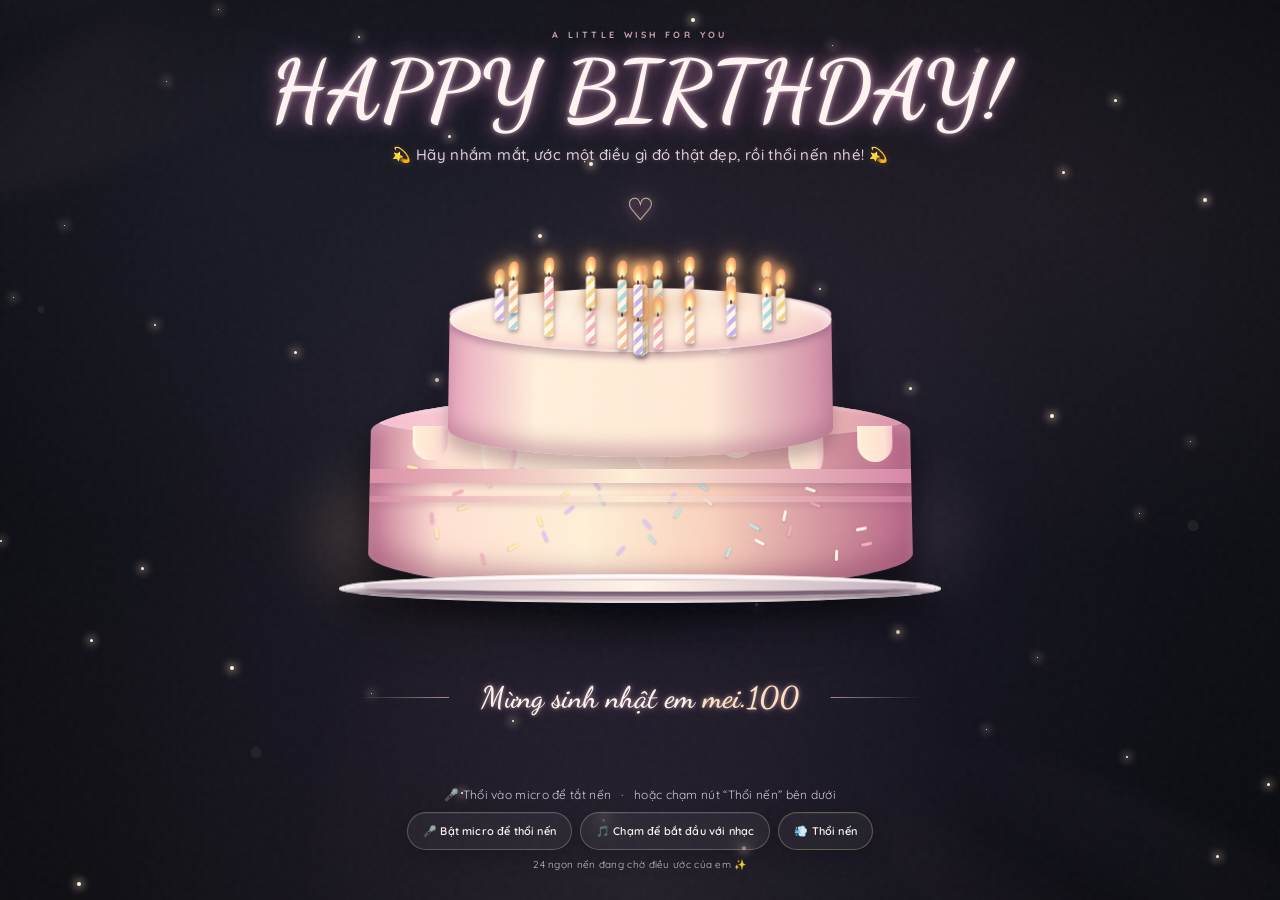
==== commit 981637e7: "Start music on first tap and simplify candle blowing" ====
--- a/index.html
+++ b/index.html
@@ -44,8 +44,8 @@
       </div>
       <div class="intro-wish"><span class="wish-rule"></span><p>Mừng sinh nhật em <strong>mei.100</strong></p><span class="wish-rule"></span></div>
       <div class="birthday-controls">
-        <p class="birthday-instruction">🎯 Chạm vào mặt bánh để thêm nến <span>·</span> 🎤 Thổi vào micro để tắt nến</p>
-        <div class="birthday-control-row"><button class="intro-control-button mic-button" id="mic-toggle" type="button">🎤 Bật micro để thổi nến</button><button class="intro-control-button music-button" id="music-toggle" type="button" aria-pressed="false">♫ Nhạc hộp nhạc: tắt</button><button class="intro-control-button hold-blow-button" id="hold-blow" type="button" aria-label="Nhấn giữ để thổi tắt nến">💨 Thổi nến <span>(bấm giữ)</span></button><button class="intro-control-button continue-cut-button" id="continue-intro-cut" type="button" hidden>Tiếp tục đến cảnh cắt bánh <span>→</span></button></div>
+        <p class="birthday-instruction">🎤 Thổi vào micro để tắt nến <span>·</span> hoặc chạm nút “Thổi nến” bên dưới</p>
+        <div class="birthday-control-row"><button class="intro-control-button mic-button" id="mic-toggle" type="button">🎤 Bật micro để thổi nến</button><button class="intro-control-button music-button" id="music-toggle" type="button" aria-pressed="false">🎵 Chạm để bắt đầu với nhạc</button><button class="intro-control-button hold-blow-button" id="hold-blow" type="button" aria-label="Chạm hoặc nhấn giữ để thổi tắt nến">💨 Thổi nến</button><button class="intro-control-button continue-cut-button" id="continue-intro-cut" type="button" hidden>Tiếp tục đến cảnh cắt bánh <span>→</span></button></div>
         <p class="birthday-status" id="birthday-status" aria-live="polite">24 ngọn nến đang chờ điều ước của em ✨</p>
       </div>
       <dialog class="birthday-card" id="birthday-card" aria-labelledby="birthday-card-title"><button class="birthday-card-close" id="birthday-card-close" type="button" aria-label="Đóng thiệp">×</button><span class="birthday-card-sparkle">✦</span><p class="card-kicker">HAPPY BIRTHDAY</p><h2 id="birthday-card-title">Chúc mừng sinh nhật<br /><em>mei.100</em></h2><p>Chúc em tuổi mới thật nhiều niềm vui, luôn rạng rỡ và mọi điều ước đều thành sự thật. Anh mong ngày nào cũng được nhìn thấy nụ cười của em. ♡</p><div class="birthday-card-actions"><button class="intro-control-button relight-button" id="relight-candles" type="button">🕯 Thắp lại nến</button><button class="intro-control-button continue-cut-button" id="continue-to-cut" type="button">Mở món quà tiếp theo <span>→</span></button></div></dialog>
--- a/thu-nho-birthday.css
+++ b/thu-nho-birthday.css
@@ -55,8 +55,8 @@
 .birthday-bokeh{position:absolute;inset:-10%;opacity:.5;background:radial-gradient(circle at 11% 37%,#ffd2dc22 0 3px,transparent 4px),radial-gradient(circle at 86% 57%,#fff0d122 0 5px,transparent 6px),radial-gradient(circle at 72% 13%,#dec8ff24 0 2px,transparent 4px),radial-gradient(circle at 25% 78%,#fff2d91d 0 5px,transparent 6px),radial-gradient(circle at 93% 83%,#f2c3dc1c 0 3px,transparent 5px);animation:bokeh-drift 16s ease-in-out infinite alternate}
 .birthday-intro-heading{position:relative;z-index:2;width:min(850px,100%);margin:0 auto 4px;text-align:center}
 .intro-overline{color:#e5beca;font-size:9px;font-weight:700;letter-spacing:.38em;opacity:.84}
-.birthday-intro-heading h1{margin:5px 0 3px;font:700 clamp(42px,7.2vw,84px)/1.08 'Dancing Script','Playfair Display',cursive;letter-spacing:.015em;color:#fff4f2;text-shadow:0 0 10px #ffe7edb3,0 0 32px #e985afa6,0 0 62px #a274d47d}
-.birthday-intro-heading p{margin:7px 0 0;color:#dfd1dc;font-size:clamp(11px,1.25vw,15px);font-weight:500;letter-spacing:.025em;text-shadow:0 2px 15px #e9b1d042}
+.birthday-intro-heading h1{margin:5px 0 3px;font:700 clamp(42px,7.2vw,84px)/1.08 'Dancing Script','Playfair Display',cursive;letter-spacing:.015em;color:#fff4f2;text-shadow:0 0 5px #ffe7edb3,0 0 18px #e985afa6,0 0 34px #a274d455}
+.birthday-intro-heading p{margin:7px 0 0;color:#dfd1dc;font-size:clamp(11px,1.25vw,15px);font-weight:500;letter-spacing:.025em;text-shadow:0 1px 7px #e9b1d042}
 .intro-cake-wrap{position:relative;z-index:1;width:min(700px,100%);height:clamp(270px,43svh,430px);display:grid;place-items:center;perspective:1100px;flex:none}
 .intro-light{position:absolute;z-index:0;bottom:4%;width:44%;height:35%;border-radius:50%;filter:blur(33px);background:#ffd39f34;animation:cake-light-pulse 3.4s ease-in-out infinite alternate}
 .intro-light-left{left:4%}.intro-light-right{right:4%;background:#eeb7df24;animation-delay:-1.2s}
@@ -89,12 +89,12 @@
 .cake-sprinkle{position:absolute;width:3px;height:11px;border-radius:3px;background:var(--sprinkle-color);transform:rotate(var(--sprinkle-rotate));box-shadow:0 1px 2px #73485b55}
 .cake-tier-ribbon{position:absolute;left:0;right:0;height:14px;background:linear-gradient(90deg,#dc91a8,#fff0d7 48%,#d787a6);box-shadow:0 3px 6px #78506b44;z-index:4}
 .ribbon-one{top:38%}.ribbon-two{top:52%;height:6px;opacity:.74}
-.intro-cake .cake-plate{position:absolute;z-index:5;left:-4%;right:-4%;bottom:4%;height:7%;border-radius:50%;background:linear-gradient(180deg,#fff7ec,#c6a6b3 45%,#736172 65%,#ead4d6);box-shadow:0 15px 20px #07070d99,inset 0 5px 8px #fff}
+.intro-cake .cake-plate{position:absolute;z-index:5;left:-4%;right:-4%;bottom:4%;width:auto;height:7%;max-width:none;margin:0;display:block;transform:none;border-radius:50%;background:linear-gradient(180deg,#fff7ec,#c6a6b3 45%,#736172 65%,#ead4d6);box-shadow:0 15px 20px #07070d99,inset 0 5px 8px #fff}
 .intro-cake .cake-plate span,.intro-cake .cake-plate i{position:absolute;left:4%;right:4%;top:20%;height:40%;border-radius:50%;background:linear-gradient(90deg,#d5c1cf,#fff4e7,#c2adbf);box-shadow:0 2px 5px #46354966}
 .intro-cake .cake-plate i{left:12%;right:12%;top:47%;height:25%;background:#8f778d;opacity:.45}
 .cake-topper{position:absolute;z-index:8;top:-10%;left:50%;transform:translateX(-50%);font:32px/1 'Dancing Script',cursive;color:#ffe3c3;text-shadow:0 0 10px #ffb6d9,0 0 24px #ec91ba;animation:topper-float 2.8s ease-in-out infinite}
 .intro-wish{position:relative;z-index:2;display:flex;align-items:center;justify-content:center;gap:clamp(12px,3vw,32px);margin:0 auto 8px;text-align:center}
-.intro-wish p{margin:0;color:#fff2ed;font:600 clamp(20px,3vw,30px)/1.3 'Dancing Script','Playfair Display',cursive;text-shadow:0 0 11px #ffdce880,0 0 26px #e8a3c45e}
+.intro-wish p{margin:0;color:#fff2ed;font:600 clamp(20px,3vw,30px)/1.3 'Dancing Script','Playfair Display',cursive;text-shadow:0 0 4px #ffdce880,0 0 12px #e8a3c45e}
 .intro-wish strong{color:#ffe0bd;font-weight:700}
 .wish-rule{display:block;width:clamp(24px,7vw,100px);height:1px;background:linear-gradient(90deg,transparent,#efc6beaa)}.wish-rule:last-child{transform:scaleX(-1)}
 .birthday-controls{position:relative;z-index:2;width:min(860px,100%);margin:0 auto;text-align:center}
